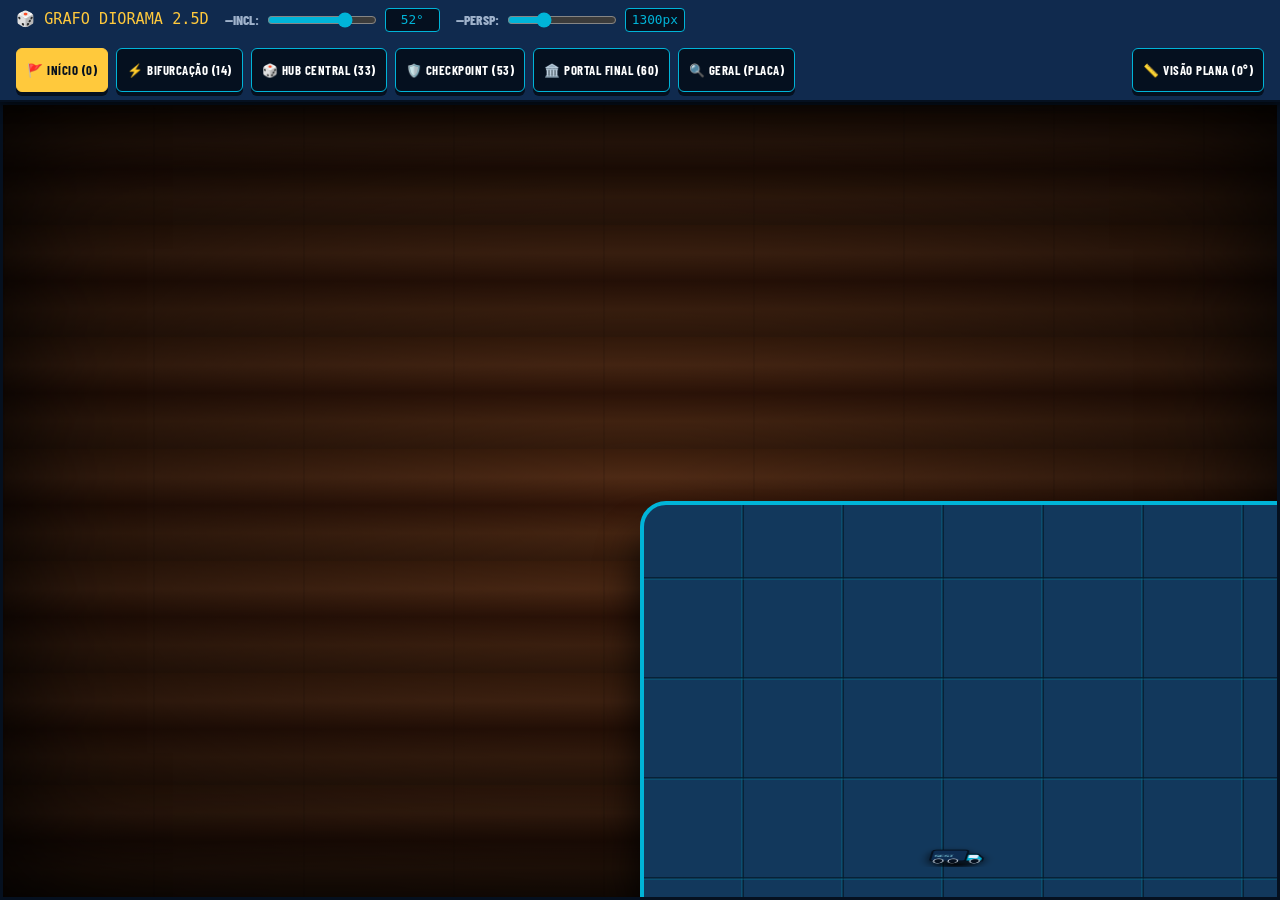
==== debug-tabuleiro.html @ bb71a083 "antes-correcao-camera" ====
<!DOCTYPE html>
<html lang="pt-BR">
<head>
  <meta charset="UTF-8">
  <meta name="viewport" content="width=device-width, initial-scale=1.0">
  <title>Debug Tabuleiro 2.5D - Grafo Modular e Câmera</title>
  <link rel="stylesheet" href="css/style.css">
  <link rel="stylesheet" href="css/telas.css">
  <style>
    body {
      margin: 0;
      padding: 0;
      background: #251206;
      color: var(--text-white);
      font-family: var(--font-main);
      height: 100vh;
      display: flex;
      flex-direction: column;
      overflow: hidden;
    }
    .debug-top-bar {
      background: var(--navy-panel);
      border-bottom: 2px solid var(--navy-darkest);
      padding: 8px 16px;
      display: flex;
      align-items: center;
      gap: 16px;
      flex-wrap: wrap;
      z-index: 100;
      box-shadow: 0 4px 12px rgba(0, 0, 0, 0.6);
    }
    .debug-control-group {
      display: flex;
      align-items: center;
      gap: 8px;
    }
    .debug-label {
      font-weight: 800;
      font-size: 0.85rem;
      color: var(--text-muted);
      text-transform: uppercase;
    }
    .debug-badge {
      background: var(--navy-darkest);
      color: var(--cyan);
      font-family: var(--font-pixel);
      font-size: 0.8rem;
      padding: 2px 6px;
      border-radius: 4px;
      border: 1px solid var(--cyan);
      min-width: 55px;
      text-align: center;
    }
    .debug-range {
      width: 110px;
      accent-color: var(--cyan);
      cursor: pointer;
    }
    .debug-btn {
      background: var(--navy-darkest);
      color: var(--text-white);
      border: 1.5px solid var(--border-arcade);
      border-radius: 6px;
      padding: 4px 10px;
      font-family: var(--font-main);
      font-size: 0.8rem;
      font-weight: 700;
      cursor: pointer;
      transition: all 0.2s;
    }
    .debug-btn:hover {
      background: var(--cyan);
      color: var(--navy-darkest);
      border-color: var(--cyan);
    }
    .debug-btn.active {
      background: var(--gold);
      color: var(--navy-darkest);
      border-color: var(--gold);
    }
    .debug-stage {
      flex: 1;
      width: 100%;
      height: calc(100vh - 65px);
      position: relative;
      overflow: hidden;
      display: flex;
      align-items: center;
      justify-content: center;
    }
    .debug-stage .trilha-wrapper {
      width: 100%;
      height: 100%;
      border-radius: 0;
    }
  </style>
  <script src="https://cdnjs.cloudflare.com/ajax/libs/gsap/3.12.2/gsap.min.js"></script>
</head>
<body>

  <!-- BARRA DE CONTROLE DO DEBUG -->
  <header class="debug-top-bar">
    <div style="font-family: var(--font-pixel); font-size: 0.95rem; color: var(--gold); display: flex; align-items: center; gap: 6px;">
      🎲 GRAFO DIORAMA 2.5D
    </div>

    <!-- Sliders de Câmera -->
    <div class="debug-control-group">
      <label class="debug-label" for="slider-incl">--incl:</label>
      <input type="range" id="slider-incl" class="debug-range" min="0" max="70" step="1" value="52">
      <span class="debug-badge" id="badge-incl">52°</span>
    </div>

    <div class="debug-control-group">
      <label class="debug-label" for="slider-persp">--persp:</label>
      <input type="range" id="slider-persp" class="debug-range" min="800" max="2400" step="50" value="1300">
      <span class="debug-badge" id="badge-persp">1300px</span>
    </div>

    <!-- Saltos Rápidos de Câmera para as Regiões-Chave -->
    <div class="debug-control-group">
      <button class="debug-btn active" id="btn-foco-inicio">🚩 Início (0)</button>
      <button class="debug-btn" id="btn-foco-bifurcacao">⚡ Bifurcação (14)</button>
      <button class="debug-btn" id="btn-foco-hub">🎲 Hub Central (33)</button>
      <button class="debug-btn" id="btn-foco-checkpoint">🛡️ Checkpoint (53)</button>
      <button class="debug-btn" id="btn-foco-portal">🏛️ Portal Final (60)</button>
      <button class="debug-btn" id="btn-foco-visao-geral">🔍 Geral (Placa)</button>
    </div>

    <div class="debug-control-group" style="margin-left: auto;">
      <button class="debug-btn" id="btn-toggle-plano">📏 Visão Plana (0°)</button>
    </div>
  </header>

  <!-- PALCO DA CENA DIORAMA SOBRE A MESA DE MADEIRA -->
  <main class="debug-stage">
    <div class="trilha-wrapper" id="trilha-wrapper">
      <div class="cena-tabuleiro-3d" id="cena-tabuleiro-3d">
        <div class="tabuleiro-camera" id="tabuleiro-camera">
          <div class="tabuleiro-3d" id="tabuleiro-3d">
            
            <div class="diorama-placa" id="diorama-placa">
              <!-- Trilhos Contínuos em SVG -->
              <svg class="trilha-caminho-svg" id="debug-trilhos-svg" viewBox="0 0 1500 1050" fill="none"></svg>

              <!-- Props Originais Espalhados -->
              <!-- 1. Mini Ônibus SEST SENAT -->
              <div class="cenario-prop" style="left: 1140px; top: 720px; width: 68px; height: 46px;" title="Mini Ônibus SEST SENAT">
                <div class="cenario-prop-sombra" style="width: 54px; height: 16px;"></div>
                <svg viewBox="0 0 64 42" fill="none" style="width: 100%; height: 100%;">
                  <rect x="4" y="8" width="56" height="24" rx="5" fill="#00B4D8" stroke="#05101F" stroke-width="2.5"/>
                  <rect x="4" y="20" width="56" height="6" fill="#07203E"/>
                  <rect x="8" y="11" width="10" height="7" rx="1.5" fill="#E2F1FF"/>
                  <rect x="21" y="11" width="10" height="7" rx="1.5" fill="#E2F1FF"/>
                  <rect x="34" y="11" width="10" height="7" rx="1.5" fill="#E2F1FF"/>
                  <rect x="47" y="11" width="10" height="7" rx="1.5" fill="#E2F1FF"/>
                  <circle cx="16" cy="32" r="5" fill="#05101F" stroke="#CBD5E1" stroke-width="1.5"/>
                  <circle cx="48" cy="32" r="5" fill="#05101F" stroke="#CBD5E1" stroke-width="1.5"/>
                  <circle cx="16" cy="32" r="2" fill="#FFFFFF"/>
                  <circle cx="48" cy="32" r="2" fill="#FFFFFF"/>
                  <circle cx="58" cy="24" r="1.8" fill="#FFC93C"/>
                </svg>
              </div>

              <!-- 2. Mini Caminhão SEST SENAT -->
              <div class="cenario-prop" style="left: 280px; top: 320px; width: 62px; height: 42px;" title="Mini Caminhão de Cargas">
                <div class="cenario-prop-sombra" style="width: 48px; height: 14px;"></div>
                <svg viewBox="0 0 60 40" fill="none" style="width: 100%; height: 100%;">
                  <rect x="4" y="6" width="34" height="22" rx="3" fill="#0E2D52" stroke="#05101F" stroke-width="2"/>
                  <text x="7" y="20" fill="#90E0EF" font-size="7" font-weight="900" font-family="'Silkscreen', sans-serif">SEST</text>
                  <path d="M38 14 L48 14 L54 22 L54 28 L38 28 Z" fill="#00B4D8" stroke="#05101F" stroke-width="2"/>
                  <rect x="40" y="16" width="9" height="6" rx="1" fill="#E2F1FF"/>
                  <circle cx="12" cy="28" r="4.5" fill="#05101F" stroke="#CBD5E1" stroke-width="1.2"/>
                  <circle cx="26" cy="28" r="4.5" fill="#05101F" stroke="#CBD5E1" stroke-width="1.2"/>
                  <circle cx="47" cy="28" r="4.5" fill="#05101F" stroke="#CBD5E1" stroke-width="1.2"/>
                </svg>
              </div>

              <!-- 3. Prédios em Gráfico de Barras -->
              <div class="cenario-prop" style="left: 900px; top: 200px; width: 64px; height: 68px;" title="Prédios Gráfico de Barras">
                <div class="cenario-prop-sombra" style="width: 60px; height: 16px;"></div>
                <svg viewBox="0 0 60 64" fill="none" style="width: 100%; height: 100%;">
                  <rect x="4" y="32" width="14" height="30" rx="2" fill="#102A4E" stroke="#05101F" stroke-width="2"/>
                  <rect x="8" y="36" width="6" height="4" fill="#00B4D8"/>
                  <rect x="8" y="44" width="6" height="4" fill="#00B4D8"/>
                  <rect x="22" y="18" width="16" height="44" rx="2" fill="#15345F" stroke="#05101F" stroke-width="2"/>
                  <rect x="26" y="22" width="8" height="4" fill="#3CCB7F"/>
                  <rect x="26" y="30" width="8" height="4" fill="#3CCB7F"/>
                  <rect x="26" y="38" width="8" height="4" fill="#3CCB7F"/>
                  <rect x="42" y="4" width="14" height="58" rx="2" fill="#1E447B" stroke="#05101F" stroke-width="2"/>
                  <rect x="46" y="8" width="6" height="4" fill="#FFC93C"/>
                  <rect x="46" y="16" width="6" height="4" fill="#FFC93C"/>
                  <rect x="46" y="24" width="6" height="4" fill="#FFC93C"/>
                </svg>
              </div>

              <!-- 4. Mini Racks de Servidor -->
              <div class="cenario-prop" style="left: 460px; top: 440px; width: 36px; height: 56px;" title="Servidor Corporativo">
                <div class="cenario-prop-sombra" style="width: 32px; height: 12px;"></div>
                <svg viewBox="0 0 36 54" fill="none" style="width: 100%; height: 100%;">
                  <rect x="3" y="3" width="30" height="48" rx="3" fill="#0A1C30" stroke="#05101F" stroke-width="2"/>
                  <rect x="6" y="8" width="24" height="6" rx="1" fill="#14365D"/>
                  <circle cx="10" cy="11" r="1.5" fill="#3CCB7F"/>
                  <circle cx="14" cy="11" r="1.5" fill="#00B4D8"/>
                  <rect x="6" y="20" width="24" height="6" rx="1" fill="#14365D"/>
                  <circle cx="10" cy="23" r="1.5" fill="#3CCB7F"/>
                  <circle cx="14" cy="23" r="1.5" fill="#FFC93C"/>
                  <rect x="6" y="32" width="24" height="6" rx="1" fill="#14365D"/>
                  <circle cx="10" cy="35" r="1.5" fill="#00B4D8"/>
                  <circle cx="14" cy="35" r="1.5" fill="#3CCB7F"/>
                </svg>
              </div>

              <!-- 5. Nuvem de Dados -->
              <div class="cenario-prop" style="left: 680px; top: 60px; width: 56px; height: 38px;" title="Nuvem de Dados">
                <div class="cenario-prop-sombra" style="width: 48px; height: 12px;"></div>
                <svg viewBox="0 0 54 36" fill="none" style="width: 100%; height: 100%;">
                  <path d="M12 28 H42 A10 10 0 0 0 42 8 A14 14 0 0 0 16 12 A10 10 0 0 0 12 28 Z" fill="#0E2D52" stroke="#00B4D8" stroke-width="2.5"/>
                  <path d="M22 28 V34 M32 28 V34" stroke="#FFC93C" stroke-width="2"/>
                </svg>
              </div>

              <!-- 6. Hub Central: Central de Dados (Nó 33) -->
              <div class="hub-central-box" style="left: 680px; top: 500px;" title="Central de Dados">
                <div class="hub-anel-elevado">
                  <svg viewBox="0 0 120 120" class="hub-mostrador-svg">
                    <circle cx="60" cy="60" r="54" fill="#0A1C30" stroke="#FFC93C" stroke-width="3.5"/>
                    <circle cx="60" cy="60" r="46" fill="none" stroke="#00B4D8" stroke-width="1.5" stroke-dasharray="3 3"/>
                    <line x1="60" y1="14" x2="60" y2="106" stroke="#16365C" stroke-width="1.5"/>
                    <line x1="20" y1="37" x2="100" y2="83" stroke="#16365C" stroke-width="1.5"/>
                    <line x1="20" y1="83" x2="100" y2="37" stroke="#16365C" stroke-width="1.5"/>
                    <text x="60" y="28" font-family="'Silkscreen', monospace" font-size="6.5" font-weight="700" fill="#FFC93C" text-anchor="middle">+4 TOK</text>
                    <text x="86" y="44" font-family="'Silkscreen', monospace" font-size="6.5" font-weight="700" fill="#3CCB7F" text-anchor="middle">+2 CASAS</text>
                    <text x="86" y="78" font-family="'Silkscreen', monospace" font-size="6.5" font-weight="700" fill="#00B4D8" text-anchor="middle">+3 TOK</text>
                    <text x="60" y="98" font-family="'Silkscreen', monospace" font-size="6.5" font-weight="700" fill="#FFC93C" text-anchor="middle">BÔNUS IA</text>
                    <text x="34" y="78" font-family="'Silkscreen', monospace" font-size="6.5" font-weight="700" fill="#3CCB7F" text-anchor="middle">+1 CASA</text>
                    <text x="34" y="44" font-family="'Silkscreen', monospace" font-size="6.5" font-weight="700" fill="#00B4D8" text-anchor="middle">+2 TOK</text>
                  </svg>
                  <div class="hub-ponteiro-agulha" id="hub-ponteiro-debug"></div>
                  <div class="hub-centro-pivo"></div>
                </div>
                <div class="hub-placa-titulo">CENTRAL DE DADOS</div>
              </div>

              <!-- 7. Portal Final: Guardião dos Dados (Nó 60) -->
              <div class="portal-guardiao-cenario" style="left: 680px; top: 120px;" title="Portal Guardião dos Dados">
                <div class="cenario-prop-sombra" style="width: 74px; height: 18px;"></div>
                <svg class="portal-arco-svg" viewBox="0 0 80 95" fill="none" style="width: 80px; height: 95px;">
                  <rect x="6" y="26" width="16" height="64" rx="3" fill="#0A2240" stroke="#05101F" stroke-width="2.5"/>
                  <rect x="58" y="26" width="16" height="64" rx="3" fill="#0A2240" stroke="#05101F" stroke-width="2.5"/>
                  <line x1="14" y1="32" x2="14" y2="82" stroke="#00B4D8" stroke-width="2" stroke-linecap="round"/>
                  <line x1="66" y1="32" x2="66" y2="82" stroke="#00B4D8" stroke-width="2" stroke-linecap="round"/>
                  <path d="M6 28 C6 6 74 6 74 28" fill="none" stroke="#00B4D8" stroke-width="8" stroke-linecap="round"/>
                  <circle cx="40" cy="20" r="14" fill="#0A2240" stroke="#FFC93C" stroke-width="2.5"/>
                  <path d="M40 10 L48 14 V21 C48 26 40 29 40 29 C40 29 32 26 32 21 V14 Z" fill="#00B4D8" stroke="#05101F" stroke-width="1.8"/>
                </svg>
              </div>

              <!-- 8. Grade de Casas em Grafo -->
              <div class="tabuleiro-grafo-casas" id="debug-casas-container"></div>

            </div>
          </div>
        </div>
      </div>
    </div>
  </main>

  <script type="module">
    import { ICONES_SVG } from './js/ui/tabuleiro.js';
    import { GRAFO_PADRAO, gerarTabuleiroGrafo } from './deck.js';

    const casas = GRAFO_PADRAO.casas;
    const categorias = gerarTabuleiroGrafo("2026-W46", GRAFO_PADRAO);

    // 1. Gera os trilhos SVG contínuos com setas
    const svgTrilhosEl = document.getElementById('debug-trilhos-svg');
    let paths = '';
    let chevrons = '';

    for (const c of casas) {
      if (!c.proximos || c.proximos.length === 0) continue;
      for (const proxId of c.proximos) {
        const p = casas.find(n => n.id === proxId);
        if (!p) continue;

        let d = '';
        if (c.x === p.x || c.y === p.y) {
          d = `M ${c.x} ${c.y} L ${p.x} ${p.y}`;
        } else {
          if (Math.abs(c.x - p.x) > Math.abs(c.y - p.y)) {
            d = `M ${c.x} ${c.y} L ${p.x} ${c.y} L ${p.x} ${p.y}`;
          } else {
            d = `M ${c.x} ${c.y} L ${c.x} ${p.y} L ${p.x} ${p.y}`;
          }
        }

        paths += `
          <path d="${d}" stroke="#05101F" stroke-width="30" stroke-linecap="round" stroke-linejoin="round"/>
          <path d="${d}" stroke="#00B4D8" stroke-width="18" stroke-linecap="round" stroke-linejoin="round"/>
          <path d="${d}" stroke="#0A1C30" stroke-width="10" stroke-linecap="round" stroke-linejoin="round"/>
        `;

        const mx = (c.x + p.x) / 2;
        const my = (c.y + p.y) / 2;
        const ang = Math.atan2(p.y - c.y, p.x - c.x) * 180 / Math.PI;

        chevrons += `
          <g transform="translate(${mx}, ${my}) rotate(${ang})">
            <polygon points="-7,-7 5,0 -7,7" fill="#FFFFFF" opacity="0.9" filter="drop-shadow(0 2px 2px rgba(0,0,0,0.8))"/>
          </g>
        `;
      }
    }
    svgTrilhosEl.innerHTML = paths + chevrons;

    // 2. Renderiza as 61 Casas
    const casasContainer = document.getElementById('debug-casas-container');
    const checkpointsNomes = {
      27: "Dado Protegido (CP 1)",
      53: "IA Bem Usada (CP 2)",
      60: "Guardião dos Dados (FIM)"
    };

    casasContainer.innerHTML = casas.map(c => {
      const cat = categorias[c.id] || c.tipo_fixo || 'boa_pratica';
      const icone = ICONES_SVG[cat] || ICONES_SVG.boa_pratica;
      const cpNome = checkpointsNomes[c.id];

      return `
        <div class="casa-nodo-pos" style="left: ${c.x}px; top: ${c.y}px;" data-id="${c.id}">
          <div class="casa-tile casa-${cat} ${c.id === 0 ? 'ativa' : ''}" id="debug-tile-${c.id}">
            <div class="casa-disco-base">
              <div class="casa-disco-topo">
                <span class="casa-num billboard">${c.rotulo || c.id}</span>
                <div class="casa-icone billboard">${icone}</div>
              </div>
              ${cpNome ? `<div class="checkpoint-placa billboard">${cpNome}</div>` : ''}
            </div>
            ${c.id === 0 ? `
              <div class="peao-container" id="peao-debug">
                <div class="peao-sombra"></div>
                <div class="peao-corpo-wrapper dadinho-neutro">
                  <svg viewBox="0 0 48 54" fill="none" style="width: 100%; height: 100%;">
                    <rect x="6" y="8" width="36" height="36" rx="8" fill="#00B4D8" stroke="#05101F" stroke-width="3"/>
                    <circle cx="18" cy="24" r="3" fill="#05101F"/>
                    <circle cx="30" cy="24" r="3" fill="#05101F"/>
                    <path d="M21 31 Q24 33.5 27 31" stroke="#05101F" stroke-width="2" stroke-linecap="round" fill="none"/>
                  </svg>
                </div>
              </div>
            ` : ''}
          </div>
        </div>
      `;
    }).join('');

    // 3. Controle da Câmera
    const cameraEl = document.getElementById('tabuleiro-camera');
    const cenaEl = document.getElementById('cena-tabuleiro-3d');
    const sliderIncl = document.getElementById('slider-incl');
    const sliderPersp = document.getElementById('slider-persp');
    const badgeIncl = document.getElementById('badge-incl');
    const badgePersp = document.getElementById('badge-persp');

    function moverCameraParaNodo(nodoId, animar = true) {
      const peao = document.getElementById('peao-debug');
      const targetTile = document.getElementById(`debug-tile-${nodoId}`);
      if (peao && targetTile) targetTile.appendChild(peao);

      const nodo = casas.find(c => c.id === nodoId) || casas[0];
      const centroX = 750;
      const centroY = 525;
      const escala = 0.92;

      const targetX = (centroX - nodo.x) * escala;
      const targetY = (centroY - nodo.y) * escala;

      if (window.gsap && animar) {
        gsap.to(cameraEl, {
          x: targetX,
          y: targetY,
          scale: escala,
          duration: 0.6,
          ease: "power2.out"
        });
      } else {
        cameraEl.style.transform = `translate3d(${targetX.toFixed(1)}px, ${targetY.toFixed(1)}px, 0) scale(${escala})`;
      }
    }

    function aplicarTransformacoes() {
      const incl = sliderIncl.value;
      const persp = sliderPersp.value;
      badgeIncl.textContent = `${incl}°`;
      badgePersp.textContent = `${persp}px`;
      document.documentElement.style.setProperty('--incl', `${incl}deg`);
      document.documentElement.style.setProperty('--persp', `${persp}px`);
    }

    sliderIncl.addEventListener('input', aplicarTransformacoes);
    sliderPersp.addEventListener('input', aplicarTransformacoes);

    // Botões de Atalho para as 5 regiões de entrega solicitadas
    document.getElementById('btn-foco-inicio').onclick = () => {
      document.querySelectorAll('.debug-btn').forEach(b => b.classList.remove('active'));
      document.getElementById('btn-foco-inicio').classList.add('active');
      moverCameraParaNodo(0);
    };

    document.getElementById('btn-foco-bifurcacao').onclick = () => {
      document.querySelectorAll('.debug-btn').forEach(b => b.classList.remove('active'));
      document.getElementById('btn-foco-bifurcacao').classList.add('active');
      moverCameraParaNodo(14);
    };

    document.getElementById('btn-foco-hub').onclick = () => {
      document.querySelectorAll('.debug-btn').forEach(b => b.classList.remove('active'));
      document.getElementById('btn-foco-hub').classList.add('active');
      moverCameraParaNodo(33);
    };

    document.getElementById('btn-foco-checkpoint').onclick = () => {
      document.querySelectorAll('.debug-btn').forEach(b => b.classList.remove('active'));
      document.getElementById('btn-foco-checkpoint').classList.add('active');
      moverCameraParaNodo(53);
    };

    document.getElementById('btn-foco-portal').onclick = () => {
      document.querySelectorAll('.debug-btn').forEach(b => b.classList.remove('active'));
      document.getElementById('btn-foco-portal').classList.add('active');
      moverCameraParaNodo(60);
    };

    document.getElementById('btn-foco-visao-geral').onclick = () => {
      document.querySelectorAll('.debug-btn').forEach(b => b.classList.remove('active'));
      document.getElementById('btn-foco-visao-geral').classList.add('active');
      const dispW = cenaEl.clientWidth * 0.92;
      const dispH = cenaEl.clientHeight * 0.92;
      const scaleGeral = Math.min(dispW / 1500, dispH / 1050);

      gsap.to(cameraEl, {
        x: 0,
        y: 0,
        scale: scaleGeral,
        duration: 0.8,
        ease: "power2.inOut"
      });
    };

    document.getElementById('btn-toggle-plano').onclick = () => {
      sliderIncl.value = 0;
      aplicarTransformacoes();
    };

    // Inicializa no Início (Casa 0)
    aplicarTransformacoes();
    moverCameraParaNodo(0, false);
  </script>
</body>
</html>
---- css/style.css ----
@import url('https://fonts.googleapis.com/css2?family=Barlow+Condensed:ital,wght@0,300;0,400;0,500;0,600;0,700;1,400&display=swap');

:root {
  --navy-bg: #071426;
  --navy-darkest: #05101F;
  --navy-main: #0B1F3A;
  --navy-panel: #102A4E;
  --navy-card: #15345F;
  --navy-light: #1E447B;

  --cyan: #00B4D8;
  --cyan-hover: #48CAE4;
  --cyan-dark: #0077B6;
  
  --gold: #FFC93C;
  --gold-dark: #D4A325;
  --orange: #FF7A3D;
  --coral: #E8484F;
  --green: #3CCB7F;
  --blue-conexao: #4361EE;
  --purple-evento: #7209B7;

  --text-white: #FFFFFF;
  --text-muted: #A0B3CC;
  --text-dim: #6B7C96;
  
  --border: #05101F;
  --border-arcade: #00B4D8;

  --font-main: 'Barlow Condensed', -apple-system, BlinkMacSystemFont, "Segoe UI", Roboto, sans-serif;
  --font-title: 'Barlow Condensed', sans-serif;
  --font-pixel: 'Silkscreen', 'Press Start 2P', monospace;
  --font-body: 'Barlow', -apple-system, sans-serif;
  --min-touch: 44px;

  /* Câmera Diorama 2.5D por Breakpoint */
  --incl: 55deg;
  --persp: 1400px;
  --escala-tabuleiro: 1;
}

* {
  box-sizing: border-box;
  margin: 0;
  padding: 0;
  -webkit-tap-highlight-color: transparent;
}

body {
  font-family: var(--font-main);
  background-color: var(--navy-bg);
  color: var(--text-white);
  min-height: 100vh;
  display: flex;
  flex-direction: column;
  align-items: center;
  justify-content: flex-start;
  overflow-x: hidden;
  font-size: 16px;
  line-height: 1.4;
}

/* ==============================================================================
   BREAKPOINTS E RESPONSIVIDADE DE CONTAINER (#app)
   ============================================================================== */
#app {
  width: 100%;
  max-width: 480px;
  min-height: 100vh;
  background-color: var(--navy-main);
  display: flex;
  flex-direction: column;
  position: relative;
  box-shadow: 0 0 32px rgba(0, 0, 0, 0.7);
  transition: max-width 0.2s ease;
}

/* Tablet: 768px - 1199px */
@media (min-width: 768px) and (max-width: 1199px) {
  :root {
    --incl: 50deg;
    --persp: 1100px;
  }
  #app {
    max-width: 820px;
  }
}

/* Desktop: >= 1200px (16:9, tela cheia, sem rolagem no tabuleiro) */
@media (min-width: 1200px) {
  :root {
    --incl: 50deg;
    --persp: 1600px;
  }
  body {
    overflow: hidden;
    height: 100vh;
  }
  #app {
    max-width: 100% !important;
    width: 100vw !important;
    height: 100vh !important;
    min-height: 100vh !important;
    box-shadow: none !important;
    overflow: hidden;
  }
  main#tela-container {
    padding: 10px 20px !important;
    height: calc(100vh - 60px) !important;
    overflow: hidden !important;
  }
}

/* Header Institucional */
header.app-header {
  padding: 10px 18px;
  background: var(--navy-panel);
  border-bottom: 3px solid var(--navy-darkest);
  position: sticky;
  top: 0;
  z-index: 100;
  box-shadow: 0 4px 0 var(--navy-darkest);
}

.header-conteudo {
  display: flex;
  align-items: center;
  justify-content: center;
  position: relative;
  width: 100%;
}

.header-titulos {
  text-align: center;
}

.btn-audio-mute {
  position: absolute;
  right: 0;
  top: 50%;
  transform: translateY(-50%);
  background: rgba(255, 255, 255, 0.08);
  border: 1px solid var(--border);
  border-radius: 8px;
  width: 38px;
  height: 38px;
  min-height: 38px;
  display: flex;
  align-items: center;
  justify-content: center;
  font-size: 1.15rem;
  cursor: pointer;
  color: var(--text-white);
  transition: all 0.2s ease;
}

.btn-audio-mute:hover {
  background: rgba(0, 180, 216, 0.2);
  border-color: var(--cyan);
}

header.app-header h1 {
  font-size: 1.85rem;
  font-weight: 700;
  letter-spacing: 1px;
  color: var(--cyan);
  text-transform: uppercase;
  line-height: 1.1;
}

header.app-header p.subtitulo {
  font-size: 0.95rem;
  color: var(--text-muted);
  text-transform: uppercase;
  letter-spacing: 1px;
  margin-top: 2px;
}

/* Área central de telas */
main#tela-container {
  flex: 1;
  padding: 16px;
  display: flex;
  flex-direction: column;
  position: relative;
}

/* Componentes Comuns: Painéis e Cards estilo Brinquedo / Arcade */
.painel {
  background: var(--navy-panel);
  border: 2.5px solid var(--navy-darkest);
  border-radius: 12px;
  padding: 16px;
  width: 100%;
  box-shadow: 0 4px 0 var(--navy-darkest);
  position: relative;
}

.card {
  background: var(--navy-card);
  border: 2px solid var(--navy-darkest);
  border-radius: 10px;
  padding: 14px;
  box-shadow: 0 3px 0 var(--navy-darkest);
}

/* Detalhe de Parafusos nos Cantos dos Painéis Arcade */
.painel-arcade {
  background: var(--navy-panel);
  border: 2.5px solid var(--navy-darkest);
  border-radius: 12px;
  box-shadow: 0 4px 0 var(--navy-darkest);
  position: relative;
}

.parafuso-canto {
  position: absolute;
  width: 10px;
  height: 10px;
  background: #1E3A5F;
  border: 1.5px solid var(--navy-darkest);
  border-radius: 50%;
}
.parafuso-canto::after {
  content: '+';
  position: absolute;
  top: 50%;
  left: 50%;
  transform: translate(-50%, -50%);
  font-size: 8px;
  color: var(--navy-darkest);
  font-weight: 900;
  line-height: 1;
}
.parafuso-canto.top-left { top: 6px; left: 6px; }
.parafuso-canto.top-right { top: 6px; right: 6px; }
.parafuso-canto.bottom-left { bottom: 6px; left: 6px; }
.parafuso-canto.bottom-right { bottom: 6px; right: 6px; }

/* Tipografia e Títulos */
h2.titulo-secao {
  font-family: var(--font-title);
  font-size: 1.45rem;
  font-weight: 800;
  color: var(--cyan);
  text-transform: uppercase;
  letter-spacing: 0.8px;
  margin-bottom: 12px;
}

h3.titulo-card {
  font-family: var(--font-title);
  font-size: 1.25rem;
  font-weight: 800;
  color: var(--text-white);
  text-transform: uppercase;
  margin-bottom: 8px;
}

/* Fonte Pixel Arcade */
.fonte-pixel {
  font-family: var(--font-pixel);
  letter-spacing: 1px;
}

/* ==============================================================================
   BOTÕES: ESTILO BRINQUEDO / RETRO ARCADE (SOMBRA DURA, SEM BLUR, CLIQUE FÍSICO)
   ============================================================================== */
button, .btn {
  display: inline-flex;
  align-items: center;
  justify-content: center;
  gap: 8px;
  min-height: var(--min-touch);
  min-width: var(--min-touch);
  font-family: var(--font-title);
  font-size: 1.15rem;
  font-weight: 800;
  text-transform: uppercase;
  letter-spacing: 0.5px;
  border: 2.5px solid var(--navy-darkest);
  border-radius: 8px;
  padding: 10px 18px;
  cursor: pointer;
  box-shadow: 0 4px 0 var(--navy-darkest);
  transition: transform 0.08s ease, box-shadow 0.08s ease, background 0.1s ease;
  text-decoration: none;
  user-select: none;
}

button:active:not(:disabled), .btn:active:not(:disabled) {
  transform: translateY(3px);
  box-shadow: 0 1px 0 var(--navy-darkest);
}

button:disabled, .btn:disabled {
  opacity: 0.5;
  cursor: not-allowed;
  transform: none;
  box-shadow: 0 2px 0 var(--navy-darkest);
}

.btn-primary {
  background: var(--cyan);
  color: var(--navy-darkest);
}

.btn-primary:hover:not(:disabled) {
  background: var(--cyan-hover);
}

.btn-secondary {
  background: var(--navy-light);
  color: var(--text-white);
}

.btn-secondary:hover:not(:disabled) {
  background: #285799;
}

.btn-outline {
  background: transparent;
  color: var(--cyan);
  border: 2.5px solid var(--cyan);
}

.btn-outline:hover:not(:disabled) {
  background: var(--navy-panel);
}

.btn-danger {
  background: var(--coral);
  color: #FFFFFF;
}

.btn-danger:hover:not(:disabled) {
  background: #FF5A62;
}

.btn-success {
  background: var(--green);
  color: var(--navy-darkest);
}

.btn-success:hover:not(:disabled) {
  background: #4ADE80;
}

.btn-warning {
  background: var(--gold);
  color: var(--navy-darkest);
}

.btn-warning:hover:not(:disabled) {
  background: #FFE082;
}

.btn-sm {
  min-height: 36px;
  padding: 6px 14px;
  font-size: 0.95rem;
  border-width: 2px;
  box-shadow: 0 3px 0 var(--navy-darkest);
}

.btn-sm:active:not(:disabled) {
  transform: translateY(2px);
  box-shadow: 0 1px 0 var(--navy-darkest);
}

.btn-block {
  width: 100%;
}

/* Inputs e Formulários */
.form-group {
  display: flex;
  flex-direction: column;
  gap: 6px;
  width: 100%;
  margin-bottom: 14px;
  text-align: left;
}

label.form-label {
  font-size: 0.95rem;
  color: var(--text-muted);
  text-transform: uppercase;
  font-weight: 600;
  letter-spacing: 0.5px;
}

input[type="text"],
input[type="email"],
input[type="number"],
select.form-select {
  width: 100%;
  min-height: var(--min-touch);
  background: var(--navy-bg);
  border: 1.5px solid var(--border);
  border-radius: 8px;
  color: var(--text-white);
  font-family: var(--font-main);
  font-size: 1.15rem;
  padding: 10px 14px;
  outline: none;
  transition: border-color 0.2s, box-shadow 0.2s;
}

input:focus, select:focus {
  border-color: var(--cyan);
  box-shadow: 0 0 0 3px var(--cyan-glow);
}

select.form-select option {
  background: var(--navy-panel);
  color: var(--text-white);
}

/* Badges e Pílulas */
.badge {
  display: inline-flex;
  align-items: center;
  gap: 5px;
  padding: 4px 10px;
  border-radius: 20px;
  font-size: 0.85rem;
  font-weight: 700;
  letter-spacing: 0.5px;
  text-transform: uppercase;
}

.badge-oficial {
  background: rgba(255, 209, 102, 0.15);
  color: var(--gold);
  border: 1px solid rgba(255, 209, 102, 0.4);
}

.badge-treino {
  background: rgba(148, 163, 184, 0.15);
  color: var(--text-muted);
  border: 1px solid rgba(148, 163, 184, 0.3);
}

.badge-area {
  background: rgba(0, 180, 216, 0.15);
  color: var(--cyan);
  border: 1px solid var(--border);
}

/* Modais e Overlays Estilo Arcade */
.modal-backdrop {
  position: fixed;
  top: 0;
  left: 0;
  width: 100%;
  height: 100%;
  background: rgba(5, 16, 31, 0.92);
  display: flex;
  align-items: center;
  justify-content: center;
  z-index: 1000;
  padding: 16px;
  opacity: 0;
  pointer-events: none;
  transition: opacity 0.2s ease;
}

.modal-backdrop.ativo {
  opacity: 1;
  pointer-events: auto;
}

.modal-dialog {
  background: var(--navy-panel);
  border: 3px solid var(--navy-darkest);
  border-radius: 12px;
  max-width: 560px;
  width: 100%;
  max-height: 90vh;
  display: flex;
  flex-direction: column;
  box-shadow: 0 8px 0 var(--navy-darkest);
  transform: translateY(12px);
  transition: transform 0.2s ease;
  overflow: hidden;
}

.modal-backdrop.ativo .modal-dialog {
  transform: translateY(0);
}

.modal-header {
  padding: 14px 18px;
  background: var(--navy-card);
  border-bottom: 2.5px solid var(--navy-darkest);
  display: flex;
  align-items: center;
  justify-content: space-between;
}

.modal-header h3 {
  font-family: var(--font-title);
  font-size: 1.35rem;
  font-weight: 800;
  color: var(--cyan);
  text-transform: uppercase;
}

.modal-body {
  padding: 18px;
  overflow-y: auto;
  font-family: var(--font-body);
  font-size: 1.05rem;
  line-height: 1.5;
  color: #E2E8F0;
  display: flex;
  flex-direction: column;
  gap: 14px;
}

.modal-footer {
  padding: 12px 18px;
  background: var(--navy-card);
  border-top: 2.5px solid var(--navy-darkest);
  display: flex;
  gap: 10px;
  justify-content: flex-end;
}

/* Scrollbar fina corporativa */
.modal-body::-webkit-scrollbar {
  width: 6px;
}
.modal-body::-webkit-scrollbar-thumb {
  background: var(--navy-light);
  border-radius: 3px;
}
.modal-body::-webkit-scrollbar-thumb:hover {
  background: var(--cyan);
}

/* ==============================================================================
   ACESSIBILIDADE: PREFERS-REDUCED-MOTION
   ============================================================================== */
@media (prefers-reduced-motion: reduce) {
  *, *::before, *::after {
    animation-duration: 0.01ms !important;
    animation-iteration-count: 1 !important;
    transition-duration: 0.01ms !important;
    scroll-behavior: auto !important;
  }
  .fade-in {
    animation: none !important;
    opacity: 1 !important;
  }
}
---- css/telas.css ----
/* ==============================================================================
   VISUAL RETRO ARCADE / TOY / CIDADE DOS DADOS & LAYOUT DESKTOP
   ============================================================================== */

/* Grid de 3 Colunas no Desktop (>= 1200px) */
@media (min-width: 1200px) {
  .tela-tabuleiro {
    display: grid !important;
    grid-template-columns: 260px 1fr 280px !important;
    grid-template-rows: 1fr !important;
    gap: 16px !important;
    width: 100% !important;
    height: 100% !important;
    max-height: calc(100vh - 80px) !important;
    overflow: hidden !important;
    align-items: stretch !important;
  }

  .painel-lateral-esquerdo {
    display: flex !important;
    flex-direction: column !important;
    justify-content: flex-start !important;
    gap: 16px !important;
    height: 100% !important;
    padding: 16px !important;
    overflow-y: auto !important;
  }

  .painel-lateral-esquerdo .btn-rodape-esquerdo {
    margin-top: auto !important;
    padding-top: 10px;
  }

  .painel-central-tabuleiro {
    display: flex !important;
    flex-direction: column !important;
    height: 100% !important;
    overflow: hidden !important;
    position: relative !important;
  }

  .painel-central-tabuleiro .trilha-wrapper {
    height: 100% !important;
    max-height: 100% !important;
    border-radius: 14px !important;
  }

  .painel-lateral-direito {
    display: flex !important;
    flex-direction: column !important;
    justify-content: flex-start !important;
    gap: 14px !important;
    height: 100% !important;
    padding: 16px !important;
    overflow-y: auto !important;
  }

  .painel-lateral-direito .legenda-tabuleiro-rodape {
    margin-top: auto !important;
    padding-top: 10px;
  }
}

/* Tablet e Mobile (< 1200px): Estrutura Vertical */
@media (max-width: 1199px) {
  .tela-tabuleiro {
    display: flex;
    flex-direction: column;
    gap: 12px;
    width: 100%;
  }

  .painel-lateral-esquerdo {
    display: flex;
    flex-direction: column;
    gap: 8px;
    padding: 12px;
  }

  .painel-central-tabuleiro {
    width: 100%;
  }

  .painel-lateral-direito {
    display: flex;
    flex-direction: column;
    gap: 10px;
    padding: 12px;
  }

  .painel-lateral-esquerdo .item-desktop-only,
  .painel-lateral-direito .item-desktop-only {
    display: none !important;
  }
}

/* Painel Arcade com Parafusos e Sombra Dura */
.painel-arcade {
  background: var(--navy-panel);
  border: 2.5px solid var(--navy-darkest);
  border-radius: 12px;
  box-shadow: 0 4px 0 var(--navy-darkest);
  position: relative;
}

/* Caixa de Tokens em Destaque (Silkscreen Pixel Font) */
.hud-tokens-destaque {
  background: var(--navy-darkest);
  border: 2px solid var(--navy-panel);
  border-radius: 10px;
  padding: 10px 14px;
  display: flex;
  align-items: center;
  justify-content: space-between;
  box-shadow: inset 0 2px 4px rgba(0, 0, 0, 0.7);
}

.hud-tokens-destaque .token-rotulo {
  font-family: var(--font-title);
  font-size: 0.85rem;
  font-weight: 800;
  color: var(--text-muted);
  text-transform: uppercase;
}

.hud-tokens-destaque .token-numero {
  font-family: var(--font-pixel);
  font-size: 1.85rem;
  font-weight: 700;
  color: var(--gold);
  line-height: 1;
}

/* Ficha Hexagonal de Token "01" */
.ficha-hex-token {
  width: 32px;
  height: 36px;
  display: inline-block;
  vertical-align: middle;
  filter: drop-shadow(0 2px 0 var(--navy-darkest));
}

/* Barra de Progresso dos 3 Checkpoints */
.progresso-checkpoints-card {
  background: var(--navy-card);
  border: 2px solid var(--navy-darkest);
  border-radius: 8px;
  padding: 10px;
  display: flex;
  flex-direction: column;
  gap: 8px;
}

.checkpoint-prog-item {
  display: flex;
  align-items: center;
  gap: 8px;
  font-size: 0.85rem;
  color: var(--text-muted);
  padding: 4px 6px;
  border-radius: 6px;
  border: 1px solid transparent;
  transition: all 0.2s ease;
}

.checkpoint-prog-item.conquistado {
  background: rgba(255, 201, 60, 0.12);
  border-color: rgba(255, 201, 60, 0.4);
  color: var(--text-white);
}

.checkpoint-prog-item.ativo-proximo {
  background: rgba(0, 180, 216, 0.12);
  border-color: rgba(0, 180, 216, 0.5);
  color: var(--cyan);
}

.cp-prog-icon {
  width: 18px;
  height: 18px;
  display: flex;
  align-items: center;
  justify-content: center;
  font-family: var(--font-pixel);
  font-size: 0.75rem;
  font-weight: 700;
  border-radius: 4px;
  background: var(--navy-darkest);
  color: var(--text-dim);
}

.checkpoint-prog-item.conquistado .cp-prog-icon {
  background: var(--gold);
  color: var(--navy-darkest);
}

.checkpoint-prog-item.ativo-proximo .cp-prog-icon {
  background: var(--cyan);
  color: var(--navy-darkest);
}

/* ==============================================================================
   MASCOTE ORIGINAL "DADINHO" (4 REAÇÕES: NEUTRO, PULANDO, FELIZ, ASSUSTADO)
   ============================================================================== */
.dadinho-mascote-svg {
  width: 100%;
  height: 100%;
  display: block;
}

/* Expressões controladas por classe */
.dadinho-mascote-svg .exp-neutro,
.dadinho-mascote-svg .exp-pulando,
.dadinho-mascote-svg .exp-feliz,
.dadinho-mascote-svg .exp-assustado {
  display: none;
}

.dadinho-neutro .exp-neutro { display: inline !important; }
.dadinho-pulando .exp-pulando { display: inline !important; }
.dadinho-feliz .exp-feliz { display: inline !important; }
.dadinho-assustado .exp-assustado { display: inline !important; }

/* Animações e tremores do Dadinho */
.peao-corpo-wrapper.dadinho-assustado {
  animation: dadinho-tremer 0.15s infinite alternate ease-in-out;
}

@keyframes dadinho-tremer {
  0% { transform: rotateX(calc(-1 * var(--incl))) rotateZ(-4deg) translateX(-1px); }
  100% { transform: rotateX(calc(-1 * var(--incl))) rotateZ(4deg) translateX(1px); }
}

.peao-corpo-wrapper.dadinho-feliz {
  animation: dadinho-comemorar 0.6s infinite alternate ease-in-out;
}

@keyframes dadinho-comemorar {
  0% { transform: rotateX(calc(-1 * var(--incl))) translateY(0) scale(1); }
  100% { transform: rotateX(calc(-1 * var(--incl))) translateY(-6px) scale(1.05); }
}

/* ==============================================================================
   CENÁRIO: CIDADE DOS DADOS (PROPS ORIGINAIS 2.5D)
   ============================================================================== */

/* 1. Prédios em Gráfico de Barras */
.prop-predios-grafico {
  top: 14px;
  left: 20px;
  width: 60px;
  height: 64px;
}

/* 2. Morro em Gráfico de Linha */
.prop-morro-grafico {
  top: 18px;
  right: 28px;
  width: 68px;
  height: 48px;
}

/* 3. Praça em Gráfico de Pizza */
.prop-praca-pizza {
  bottom: 24px;
  left: 18px;
  width: 52px;
  height: 38px;
}

/* ==============================================================================
   VERSO DE CARTA ESTILO PLANILHA DIEX
   ============================================================================== */
.modal-dialog-carta {
  background: var(--navy-panel) !important;
  border: 3px solid var(--navy-darkest) !important;
  box-shadow: 0 8px 0 var(--navy-darkest) !important;
  position: relative;
  overflow: hidden;
}

/* Padrão de Planilha no Verso e Cabeçalho */
.modal-dialog-carta::before {
  content: '';
  position: absolute;
  top: 0;
  left: 0;
  right: 0;
  bottom: 0;
  background-image: 
    linear-gradient(rgba(0, 180, 216, 0.04) 1px, transparent 1px),
    linear-gradient(90deg, rgba(0, 180, 216, 0.04) 1px, transparent 1px);
  background-size: 20px 20px;
  pointer-events: none;
  z-index: 1;
}

.carta-flip-conteudo {
  position: relative;
  z-index: 2;
}

/* Selo DIEX */
.selo-diex-planilha {
  display: inline-flex;
  align-items: center;
  gap: 6px;
  background: var(--navy-darkest);
  border: 1.5px solid var(--border-arcade);
  border-radius: 4px;
  padding: 3px 8px;
  font-family: var(--font-pixel);
  font-size: 0.7rem;
  color: var(--cyan);
  text-transform: uppercase;
}

/* Atalhos de Teclado nas Opções da Carta [1] [2] [3] */
.btn-opcao-carta {
  display: flex;
  align-items: center;
  gap: 12px;
  width: 100%;
  background: var(--navy-card);
  border: 2px solid var(--navy-darkest);
  border-radius: 8px;
  padding: 12px 14px;
  margin-bottom: 8px;
  color: var(--text-white);
  font-family: var(--font-body);
  font-size: 1.02rem;
  line-height: 1.35;
  cursor: pointer;
  box-shadow: 0 3px 0 var(--navy-darkest);
  transition: transform 0.08s ease, box-shadow 0.08s ease, background 0.1s ease;
  text-align: left;
}

.btn-opcao-carta:hover:not(:disabled) {
  background: var(--navy-light);
  border-color: var(--cyan);
}

.btn-opcao-carta:active:not(:disabled) {
  transform: translateY(2px);
  box-shadow: 0 1px 0 var(--navy-darkest);
}

.opcao-badge-atalho {
  font-family: var(--font-pixel);
  font-size: 0.8rem;
  font-weight: 700;
  background: var(--navy-darkest);
  color: var(--cyan);
  border: 1.5px solid var(--border-arcade);
  border-radius: 4px;
  padding: 2px 7px;
  line-height: 1;
}

/* ==============================================================================
   TELA DE INÍCIO
   ============================================================================== */
/* ==============================================================================
   TELA DE INÍCIO & RESULTADO NO DESKTOP (2 COLUNAS)
   ============================================================================== */
@media (min-width: 1200px) {
  .tela-inicio {
    display: grid !important;
    grid-template-columns: 1fr 1.05fr !important;
    gap: 24px !important;
    align-items: start !important;
    max-width: 1120px !important;
    margin: 10px auto 0 auto !important;
    height: auto !important;
  }

  .tela-inicio .inicio-coluna-esquerda {
    display: flex;
    flex-direction: column;
    gap: 16px;
  }

  .tela-inicio .inicio-coluna-direita {
    display: flex;
    flex-direction: column;
    gap: 16px;
  }

  .tela-resultado {
    display: grid !important;
    grid-template-columns: 1fr 1.15fr !important;
    gap: 24px !important;
    align-items: start !important;
    max-width: 1120px !important;
    margin: 10px auto 0 auto !important;
  }

  .tela-resultado .resultado-coluna-esquerda {
    display: flex;
    flex-direction: column;
    gap: 16px;
  }

  .tela-resultado .resultado-coluna-direita {
    display: flex;
    flex-direction: column;
    gap: 16px;
  }

  .tela-ranking {
    max-width: 1020px !important;
    margin: 10px auto 0 auto !important;
  }
}

.tela-inicio {
  display: flex;
  flex-direction: column;
  gap: 16px;
  width: 100%;
}

.inicio-hero {
  text-align: center;
  padding: 18px 14px;
  background: linear-gradient(180deg, var(--navy-panel) 0%, rgba(17, 40, 74, 0.4) 100%);
  border-radius: 14px;
  border: 1px solid var(--border);
}

.semana-tag {
  font-size: 1rem;
  color: var(--cyan);
  font-weight: 700;
  text-transform: uppercase;
  letter-spacing: 1px;
  display: flex;
  align-items: center;
  justify-content: center;
  gap: 8px;
  margin-bottom: 8px;
}

.status-partida-box {
  margin: 10px 0 14px 0;
}

.inicio-desc {
  color: var(--text-muted);
  font-size: 1.05rem;
  line-height: 1.4;
  margin-bottom: 6px;
}

/* Card de Conta / Colaborador */
.colaborador-card {
  display: flex;
  flex-direction: column;
  gap: 12px;
  background: var(--navy-card);
  border: 1px solid var(--border);
  border-radius: 12px;
  padding: 16px;
}

.colaborador-header {
  display: flex;
  align-items: center;
  justify-content: space-between;
}

.colaborador-nome {
  font-size: 1.25rem;
  font-weight: 700;
  color: var(--text-white);
}

.colaborador-area-lock {
  display: flex;
  align-items: center;
  gap: 6px;
  font-size: 0.95rem;
  color: var(--cyan);
}

.lock-icon {
  font-size: 0.85rem;
  opacity: 0.8;
}

/* Grid de dois caminhos da Tela Inicial (Modo Convidado x Login Institucional) */
.caminhos-inicio-grid {
  display: grid;
  grid-template-columns: 1fr 1fr;
  gap: 16px;
  margin: 10px 0 16px;
}

@media (max-width: 680px) {
  .caminhos-inicio-grid {
    grid-template-columns: 1fr;
    gap: 14px;
  }
}

.card-caminho {
  background: var(--navy-card);
  border: 1px solid var(--border);
  border-radius: 12px;
  padding: 18px;
  display: flex;
  flex-direction: column;
  justify-content: space-between;
  gap: 12px;
  box-shadow: 0 4px 16px rgba(0, 0, 0, 0.2);
  transition: transform 0.2s, border-color 0.2s;
}

.card-caminho:hover {
  border-color: var(--cyan);
}

.card-caminho.destaque-convidado {
  border-color: rgba(0, 180, 216, 0.45);
  background: linear-gradient(180deg, rgba(16, 38, 68, 0.8), rgba(11, 31, 58, 0.95));
}

.card-caminho.destaque-colaborador {
  border-color: rgba(255, 209, 102, 0.45);
  background: linear-gradient(180deg, rgba(20, 45, 78, 0.8), rgba(11, 31, 58, 0.95));
}

.card-caminho-topo {
  display: flex;
  align-items: center;
  gap: 10px;
}

.card-caminho-icone {
  font-size: 1.8rem;
  line-height: 1;
}

.card-caminho-titulo {
  font-size: 1.15rem;
  font-weight: 700;
  color: var(--text-white);
}

.card-caminho-desc {
  font-size: 0.9rem;
  color: var(--text-muted);
  line-height: 1.4;
}

.hud-selo-convidado {
  background: rgba(255, 209, 102, 0.15);
  border: 1px solid rgba(255, 209, 102, 0.4);
  color: #FFD166;
  font-size: 0.82rem;
  font-weight: 700;
  padding: 4px 10px;
  border-radius: 6px;
  text-align: center;
  letter-spacing: 0.3px;
  margin-top: 4px;
}

/* Ações Principais de Início */
.inicio-acoes {
  display: flex;
  flex-direction: column;
  gap: 12px;
  margin-top: 4px;
}

.inicio-links-secundarios {
  display: flex;
  gap: 10px;
  justify-content: center;
  margin-top: 6px;
}

/* ==============================================================================
   TUTORIAL MODAL (3 PASSOS)
   ============================================================================== */
.tutorial-slide {
  text-align: center;
  display: flex;
  flex-direction: column;
  align-items: center;
  gap: 12px;
}

.tutorial-icone {
  font-size: 3rem;
  background: rgba(0, 180, 216, 0.15);
  border: 2px solid var(--cyan);
  width: 76px;
  height: 76px;
  border-radius: 50%;
  display: flex;
  align-items: center;
  justify-content: center;
  box-shadow: 0 0 20px var(--cyan-glow);
}

.tutorial-titulo {
  font-size: 1.4rem;
  color: var(--cyan);
  text-transform: uppercase;
}

.tutorial-texto {
  color: #E2E8F0;
  font-size: 1.05rem;
  line-height: 1.45;
}

.tutorial-indicadores {
  display: flex;
  justify-content: center;
  gap: 8px;
  margin: 12px 0 6px 0;
}

.tutorial-ponto {
  width: 10px;
  height: 10px;
  border-radius: 50%;
  background: var(--navy-light);
  transition: all 0.2s ease;
}

.tutorial-ponto.ativo {
  background: var(--cyan);
  width: 24px;
  border-radius: 10px;
}

.tutorial-toggle-box {
  display: flex;
  align-items: center;
  justify-content: center;
  gap: 8px;
  font-size: 0.95rem;
  color: var(--text-muted);
  cursor: pointer;
  user-select: none;
}

.tutorial-toggle-box input[type="checkbox"] {
  width: 18px;
  height: 18px;
  accent-color: var(--cyan);
}

/* ==============================================================================
   MODAL DE TERMO DE PRIVACIDADE
   ============================================================================== */
.privacidade-texto-box {
  background: var(--navy-bg);
  border: 1px solid var(--border);
  border-radius: 8px;
  padding: 14px;
  max-height: 280px;
  overflow-y: auto;
  font-size: 0.95rem;
  color: #CBD5E1;
  line-height: 1.5;
}

.privacidade-texto-box h4 {
  color: var(--cyan);
  margin-top: 10px;
  margin-bottom: 4px;
  text-transform: uppercase;
  font-size: 1rem;
}

.privacidade-texto-box p, .privacidade-texto-box ul {
  margin-bottom: 8px;
}

.privacidade-texto-box ul {
  padding-left: 20px;
}

.privacidade-dpo-box {
  background: rgba(0, 180, 216, 0.1);
  border-left: 3px solid var(--cyan);
  padding: 8px 12px;
  border-radius: 4px;
  font-size: 0.9rem;
  margin-top: 8px;
}

/* Transições Suaves */
.fade-in {
  animation: fadeIn 0.25s ease-out forwards;
}

@keyframes fadeIn {
  from { opacity: 0; transform: translateY(6px); }
  to { opacity: 1; transform: translateY(0); }
}


/* ==============================================================================
   TELA DO TABULEIRO (ETAPA 4)
   ============================================================================== */
.tela-tabuleiro {
  display: flex;
  flex-direction: column;
  gap: 12px;
  width: 100%;
}

/* HUD Superior Fixo */
.tabuleiro-hud {
  position: sticky;
  top: 60px;
  z-index: 90;
  background: var(--navy-panel);
  border: 1px solid var(--border);
  border-radius: 12px;
  padding: 10px 14px;
  box-shadow: 0 4px 18px rgba(0, 0, 0, 0.5);
  display: flex;
  flex-direction: column;
  gap: 8px;
}

.hud-linha-topo {
  display: flex;
  justify-content: space-between;
  align-items: center;
}

.hud-jogador-info {
  display: flex;
  flex-direction: column;
}

.hud-nome {
  font-size: 1.15rem;
  font-weight: 700;
  color: var(--text-white);
}

.hud-area {
  font-size: 0.8rem;
  color: var(--cyan);
}

.hud-tokens-box {
  display: flex;
  align-items: center;
  gap: 8px;
  position: relative;
  background: rgba(0, 0, 0, 0.3);
  padding: 4px 10px;
  border-radius: 8px;
  border: 1px solid rgba(255, 209, 102, 0.3);
}

.hud-tokens-valor {
  font-size: 1.5rem;
  font-weight: 700;
  color: var(--gold);
}

.flutuante-token {
  position: absolute;
  top: -16px;
  right: 6px;
  font-size: 1.1rem;
  font-weight: 700;
  pointer-events: none;
  opacity: 0;
}

.flutuante-token.positivo {
  color: var(--green);
}

.flutuante-token.negativo {
  color: var(--coral);
}

.hud-linha-status {
  display: flex;
  justify-content: space-between;
  align-items: center;
  font-size: 0.85rem;
  color: var(--text-muted);
  border-top: 1px solid rgba(255, 255, 255, 0.06);
  padding-top: 6px;
}

.hud-checkpoint-aviso {
  color: var(--gold);
  font-weight: 600;
}

/* ==============================================================================
   VISUAL 2.5D: DIORAMA DE TABULEIRO (CSS 3D COM UMA ROTAÇÃO SÓ & SCALE-TO-FIT)
   ============================================================================== */

:root {
  --incl: 50deg;
  --persp: 1600px;
}

@media (max-width: 768px) {
  :root {
    --incl: 38deg;
    --persp: 1000px;
  }
}

/* Botão de Alternância de Visão 2.5D / Plana no HUD */
.hud-botoes-topo {
  display: flex;
  align-items: center;
  gap: 8px;
}

.btn-toggle-visao {
  background: var(--navy-card);
  border: 2px solid var(--navy-darkest);
  color: var(--cyan);
  border-radius: 8px;
  padding: 6px 12px;
  font-family: var(--font-title);
  font-size: 0.95rem;
  font-weight: 800;
  display: flex;
  align-items: center;
  gap: 6px;
  cursor: pointer;
  box-shadow: 0 3px 0 var(--navy-darkest);
  transition: transform 0.08s ease, box-shadow 0.08s ease;
  user-select: none;
}

.btn-toggle-visao:active {
  transform: translateY(2px);
  box-shadow: 0 1px 0 var(--navy-darkest);
}

.btn-toggle-visao:hover {
  background: var(--navy-light);
  border-color: var(--cyan);
}

/* Moldura e Mesa do Diorama */
.trilha-wrapper {
  background: #061528;
  border: 3px solid var(--navy-darkest);
  border-radius: 14px;
  padding: 0;
  overflow: hidden;
  height: 100%;
  max-height: calc(100vh - 80px);
  position: relative;
  box-shadow: inset 0 0 40px rgba(0, 0, 0, 0.8), 0 6px 0 var(--navy-darkest);
}

/* Cena 3D: perspective explícita sobre MESA DE MADEIRA EM TONS QUENTES */
.cena-tabuleiro-3d {
  width: 100%;
  height: 100%;
  perspective: var(--persp);
  perspective-origin: 50% 50%;
  display: flex;
  justify-content: center;
  align-items: center;
  position: relative;
  overflow: hidden;
  /* TEXTURA DE MESA DE MADEIRA EM TONS QUENTES (CONTRASTE QUENTE/FRIO) */
  background:
    radial-gradient(ellipse at 50% 50%, rgba(0, 0, 0, 0.1) 0%, rgba(0, 0, 0, 0.72) 100%),
    repeating-linear-gradient(90deg, rgba(30, 15, 6, 0.15) 0px, rgba(30, 15, 6, 0.15) 2px, transparent 2px, transparent 150px),
    repeating-linear-gradient(0deg, #3D1F0E 0px, #4F2A14 28px, #361709 56px, #593018 84px, #44220E 112px) !important;
  box-shadow: inset 0 0 120px rgba(0, 0, 0, 0.88);
  transition: transform 0.3s ease;
}

/* Foco na Carta (Leve escurecimento sem blur pesado) */
.cena-tabuleiro-3d.cena-foco-carta {
  filter: brightness(0.5);
  transform: scale(0.98);
}

/* CÂMERA: Ponto central rigorosamente no centro da .cena (left: 50%; top: 50%) */
.tabuleiro-camera {
  transform-style: preserve-3d;
  will-change: transform;
  position: absolute;
  left: 50%;
  top: 50%;
  width: 0;
  height: 0;
  max-width: none;
  transform-origin: 0 0;
}

/* MESA INCLINADA 3D: Origem (0, 0), transladada por (-X, -Y) da casa atual (1440x880 px) */
.tabuleiro-3d {
  width: 1440px;
  height: 880px;
  transform-style: preserve-3d;
  transform-origin: 0 0;
  position: absolute;
  left: 0;
  top: 0;
  will-change: transform;
}

/* PLACA BASE DO DIORAMA: Em módulos quadrados com emendas visíveis (impressão 3D) */
.diorama-placa {
  position: relative;
  width: 100%;
  height: 100%;
  border-radius: 26px;
  background-color: #12385C;
  /* EMENDAS MODULARES EM PEÇAS QUADRADAS DE ~100px */
  background-image:
    repeating-linear-gradient(0deg, transparent 0, transparent 97px, rgba(0, 180, 216, 0.28) 97px, rgba(5, 16, 31, 0.85) 100px),
    repeating-linear-gradient(90deg, transparent 0, transparent 97px, rgba(0, 180, 216, 0.28) 97px, rgba(5, 16, 31, 0.85) 100px);
  border: 4px solid var(--cyan);
  box-shadow: 0 14px 0 #071D33,
              0 24px 0 #030E1A,
              0 38px 42px rgba(0, 0, 0, 0.95);
  transform-style: preserve-3d;
}

/* Grade Serpente (6 colunas) */
.tabuleiro-grid {
  display: grid;
  grid-template-columns: repeat(6, 1fr);
  gap: 12px 14px;
  width: 100%;
  transform-style: preserve-3d;
  position: relative;
  z-index: 10;
}

/* CAMINHO CONTÍNUO EM SVG (FAIXAS ESCURAS COM BORDAS CIANO E SETAS) */
.trilha-caminho-svg {
  position: absolute;
  top: 0;
  left: 0;
  width: 100%;
  height: 100%;
  pointer-events: none;
  z-index: 2;
  overflow: visible;
}

/* SETAS DIRECIONAIS EM RELEVO NO CAMINHO */
.seta-caminho {
  position: absolute;
  font-size: 0.95rem;
  font-weight: 900;
  color: #FFFFFF;
  text-shadow: 0 1px 3px rgba(0, 0, 0, 0.9);
  opacity: 0.85;
  pointer-events: none;
  z-index: 5;
  transform: rotateX(calc(-1 * var(--incl)));
  transform-origin: center bottom;
}

/* CONTAINER DAS CASAS EM GRAFO (COORDENADAS ABSOLUTAS EM PX) */
.tabuleiro-grafo-casas {
  position: absolute;
  top: 0;
  left: 0;
  width: 100%;
  height: 100%;
  transform-style: preserve-3d;
  z-index: 10;
  pointer-events: auto;
}

.casa-nodo-pos {
  position: absolute;
  transform-style: preserve-3d;
  transform: translate(-50%, -50%);
  cursor: pointer;
  z-index: 10;
}

/* CASAS COMO DISCOS ELEVADOS EM 2 CAMADAS */
.casa-tile {
  min-height: 52px;
  border-radius: 50%;
  display: flex;
  align-items: center;
  justify-content: center;
  position: relative;
  user-select: none;
  transform-style: preserve-3d;
  cursor: pointer;
  background: transparent;
  border: none;
  padding: 0;
  transition: transform 0.25s ease, filter 0.25s ease;
}

/* HUB CENTRAL CIRCULAR: "CENTRAL DE DADOS" COM MOSTRADOR GIRATÓRIO */
.hub-central-box {
  position: absolute;
  transform: translate(-50%, -50%);
  width: 136px;
  height: 136px;
  border-radius: 50%;
  transform-style: preserve-3d;
  z-index: 12;
  cursor: pointer;
}

.hub-anel-elevado {
  width: 100%;
  height: 100%;
  border-radius: 50%;
  background: radial-gradient(circle at 45% 45%, #183D68 0%, #0A1C30 100%);
  border: 4px solid var(--gold);
  box-shadow: 0 8px 0 #05101F, 0 14px 18px rgba(0, 0, 0, 0.8), inset 0 0 12px rgba(255, 201, 60, 0.4);
  transform: translateZ(18px);
  transform-style: preserve-3d;
  position: relative;
  display: flex;
  align-items: center;
  justify-content: center;
}

.hub-mostrador-svg {
  width: 90%;
  height: 90%;
}

.hub-ponteiro-agulha {
  position: absolute;
  top: 50%;
  left: 50%;
  width: 6px;
  height: 52px;
  background: linear-gradient(180deg, #FFC93C 0%, #D4A325 100%);
  border: 1px solid #FFFBE6;
  border-radius: 3px;
  transform-origin: 50% 88%;
  transform: translate(-50%, -88%) rotate(0deg);
  box-shadow: 0 3px 6px rgba(0, 0, 0, 0.7);
  z-index: 15;
  transition: transform 0.1s linear;
}

.hub-centro-pivo {
  position: absolute;
  top: 50%;
  left: 50%;
  width: 18px;
  height: 18px;
  border-radius: 50%;
  background: var(--gold);
  border: 2px solid #05101F;
  transform: translate(-50%, -50%);
  z-index: 16;
  box-shadow: 0 2px 4px rgba(0, 0, 0, 0.6);
}

.hub-placa-titulo {
  position: absolute;
  bottom: -22px;
  left: 50%;
  transform: translateX(-50%) rotateX(calc(-1 * var(--incl)));
  transform-origin: center bottom;
  background: rgba(10, 28, 48, 0.95);
  border: 1.5px solid var(--gold);
  border-radius: 6px;
  padding: 2px 8px;
  font-family: var(--font-pixel);
  font-size: 0.7rem;
  font-weight: 700;
  color: var(--gold);
  white-space: nowrap;
  box-shadow: 0 4px 8px rgba(0, 0, 0, 0.8);
  pointer-events: none;
  z-index: 30;
}

/* Base Branca mais Larga do Disco */
.casa-disco-base {
  width: 48px;
  height: 48px;
  border-radius: 50%;
  background: #E2E8F0;
  border: 1px solid #CBD5E1;
  box-shadow: 0 4px 0 #94A3B8,
              0 8px 0 #64748B,
              0 12px 14px rgba(0, 0, 0, 0.65);
  display: flex;
  align-items: center;
  justify-content: center;
  transform: translateZ(12px);
  transform-style: preserve-3d;
  transition: all 0.25s ease;
  position: relative;
}

/* Topo do Disco na Cor da Categoria com Textura Fosca */
.casa-disco-topo {
  width: 82%;
  height: 82%;
  border-radius: 50%;
  background: linear-gradient(145deg, rgba(255, 255, 255, 0.22) 0%, rgba(0, 0, 0, 0.25) 100%),
              repeating-linear-gradient(0deg, transparent 0px, transparent 2px, rgba(255, 255, 255, 0.035) 2px, rgba(255, 255, 255, 0.035) 3px),
              var(--cat-bg, #183866);
  border: 1px solid rgba(255, 255, 255, 0.25);
  box-shadow: inset 0 2px 4px rgba(255, 255, 255, 0.3),
              0 2px 0 var(--lateral-1, #0E2442),
              0 4px 0 var(--lateral-2, #0A1B32);
  display: flex;
  flex-direction: column;
  align-items: center;
  justify-content: center;
  transform: translateZ(4px);
  transform-style: preserve-3d;
  position: relative;
}

/* Checkpoint: Disco Maior e Torre Dourada */
.casa-tile.casa-checkpoint .casa-disco-base {
  width: 54px;
  height: 54px;
  background: #FFF2B2;
  border-color: #FFD166;
  transform: translateZ(28px);
  box-shadow: 0 6px 0 #D4A325,
              0 12px 0 #B08215,
              0 18px 0 #8A630B,
              0 24px 0 #664603,
              0 30px 22px rgba(0, 0, 0, 0.8);
}

.casa-tile.casa-checkpoint .casa-disco-topo {
  width: 84%;
  height: 84%;
  background: linear-gradient(145deg, #FFE885 0%, #C99616 100%),
              repeating-linear-gradient(0deg, transparent 0px, transparent 2px, rgba(255, 255, 255, 0.05) 2px, rgba(255, 255, 255, 0.05) 3px);
  border-color: #FFFBE6;
  box-shadow: inset 0 2px 4px rgba(255, 255, 255, 0.6),
              0 3px 0 #9E740E;
}

/* Placa em pé do Checkpoint (Billboard Única) */
.checkpoint-placa {
  position: absolute;
  top: -28px;
  left: 50%;
  transform: translateX(-50%) rotateX(calc(-1 * var(--incl)));
  transform-origin: center bottom;
  background: rgba(14, 30, 54, 0.95);
  border: 1.5px solid var(--gold);
  border-radius: 6px;
  padding: 3px 8px;
  font-size: 0.7rem;
  font-weight: 800;
  color: var(--gold);
  white-space: nowrap;
  box-shadow: 0 4px 8px rgba(0, 0, 0, 0.8);
  pointer-events: none;
  z-index: 30;
}

/* Armadilha: Disco Afundado (-6px) */
.casa-tile.casa-armadilha .casa-disco-base {
  transform: translateZ(-6px);
  background: #2D141C;
  border-color: rgba(239, 71, 111, 0.6);
  box-shadow: inset 0 4px 10px rgba(0, 0, 0, 0.9),
              inset 0 0 6px rgba(239, 71, 111, 0.45),
              0 2px 4px rgba(0, 0, 0, 0.5);
}

.casa-tile.casa-armadilha .casa-disco-topo {
  box-shadow: inset 0 3px 6px rgba(0, 0, 0, 0.8);
}

/* BILLBOARD: Ícones e Números Em Pé (Leitura Perfeita) */
.casa-num.billboard,
.casa-icone.billboard {
  transform: rotateX(calc(-1 * var(--incl)));
  transform-origin: center bottom;
  backface-visibility: hidden;
  will-change: transform;
}

.casa-num {
  font-family: var(--font-pixel);
  font-size: 10px;
  font-weight: 700;
  color: #94A3B8;
  line-height: 1;
  margin-bottom: 2px;
  text-shadow: 0 1px 2px rgba(0, 0, 0, 0.8);
}

.casa-icone {
  display: flex;
  align-items: center;
  justify-content: center;
  height: 22px;
}

.casa-icone svg {
  width: 18px;
  height: 18px;
  filter: drop-shadow(0 2px 3px rgba(0, 0, 0, 0.7));
}

/* Cores das Categorias */
.casa-inicio { --cat-bg: #00B4D8; --lateral-1: #0088A3; --lateral-2: #006073; }
.casa-checkpoint { --cat-bg: #FFD166; --lateral-1: #D1A334; --lateral-2: #946912; }
.casa-boa_pratica { --cat-bg: #06D6A0; --lateral-1: #05A37A; --lateral-2: #03684D; }
.casa-pense_antes { --cat-bg: #7209B7; --lateral-1: #550787; --lateral-2: #380459; }
.casa-desafio { --cat-bg: #F4A261; --lateral-1: #C2773A; --lateral-2: #8F5120; }
.casa-armadilha { --cat-bg: #EF476F; --lateral-1: #BD2D50; --lateral-2: #8A1A34; }
.casa-conexao { --cat-bg: #457B9D; --lateral-1: #325B75; --lateral-2: #213C4D; }
.casa-evento { --cat-bg: #E76F51; --lateral-1: #B54D33; --lateral-2: #80311D; }

/* Casa Atual com Brilho Ciano Pulsante */
.casa-tile.ativa .casa-disco-base {
  border-color: #00F0FF !important;
  box-shadow: 0 0 16px rgba(0, 240, 255, 0.9), 0 4px 0 #94A3B8, 0 8px 0 #64748B !important;
  animation: pulso-disco-ativo 1.4s infinite alternate ease-in-out;
  z-index: 25;
}

@keyframes pulso-disco-ativo {
  0% { filter: brightness(1) drop-shadow(0 0 4px rgba(0, 240, 255, 0.5)); }
  100% { filter: brightness(1.2) drop-shadow(0 0 14px rgba(0, 240, 255, 0.95)); }
}

/* Casas Já Visitadas (Esmaecidas) */
.casa-tile.visitada .casa-disco-base {
  opacity: 0.65;
  filter: saturate(0.7) brightness(0.85);
}
.casa-tile.visitada:hover .casa-disco-base {
  opacity: 0.9;
}

/* ==============================================================================
   OBJETOS DE CENÁRIO (DIORAMA IMPRESSO EM 3D • DECORATIVOS)
   ============================================================================== */

/* Portal "Guardião dos Dados" (Final da Trilha / Casa 30) */
.portal-guardiao-cenario {
  position: absolute;
  bottom: 8px;
  right: 12px;
  width: 74px;
  height: 84px;
  transform: rotateX(calc(-1 * var(--incl)));
  transform-origin: center bottom;
  pointer-events: none;
  z-index: 35;
  display: flex;
  flex-direction: column;
  align-items: center;
}

.portal-arco-svg {
  width: 100%;
  height: 100%;
  filter: drop-shadow(0 4px 8px rgba(0, 0, 0, 0.8)) drop-shadow(0 0 10px rgba(0, 240, 255, 0.5));
}

/* Miniaturas de Cenário Espalhadas (Ônibus, Caminhão, Rack, Nuvem, Cubos) */
.cenario-prop {
  position: absolute;
  pointer-events: none;
  transform: rotateX(calc(-1 * var(--incl)));
  transform-origin: center bottom;
  z-index: 22;
  filter: drop-shadow(0 4px 6px rgba(0, 0, 0, 0.75));
}

.cenario-prop-sombra {
  position: absolute;
  bottom: -2px;
  left: 50%;
  transform: translateX(-50%);
  border-radius: 50%;
  background: radial-gradient(ellipse, rgba(0, 0, 0, 0.8) 0%, rgba(0, 0, 0, 0) 70%);
}

/* Mini Ônibus SEST SENAT */
.prop-onibus {
  bottom: 22px;
  left: 20px;
  width: 52px;
  height: 38px;
}

/* Mini Caminhão SEST SENAT */
.prop-caminhao {
  top: 18px;
  right: 18px;
  width: 48px;
  height: 36px;
}

/* Mini Rack de Servidor */
.prop-server {
  top: 90px;
  left: 6px;
  width: 32px;
  height: 48px;
}

/* Mini Nuvem */
.prop-nuvem {
  top: 165px;
  right: 10px;
  width: 44px;
  height: 34px;
}

/* Cubos de Dados Binários (0101) */
.prop-cubo-dados {
  bottom: 24px;
  left: 100px;
  width: 30px;
  height: 30px;
}

/* ==============================================================================
   MESA: PILHA DE FICHAS DE TOKEN E PÓDIO DO DADO
   ============================================================================== */

/* Container da Mesa Lateral no Desktop */
.mesa-lateral-desktop {
  display: flex;
  align-items: center;
  gap: 16px;
}

/* Pilha de Fichas de Tokens em 3D */
.pilha-tokens-mesa {
  position: relative;
  width: 42px;
  height: 48px;
  display: flex;
  flex-direction: column-reverse;
  align-items: center;
  justify-content: flex-start;
  perspective: 400px;
}

.ficha-token-item {
  width: 38px;
  height: 8px;
  border-radius: 50%;
  background: linear-gradient(145deg, #FFE885 0%, #D4A325 100%);
  border: 1px solid #FFFBE6;
  box-shadow: 0 2px 0 #946912, 0 3px 4px rgba(0, 0, 0, 0.6);
  margin-bottom: -5px;
  transition: transform 0.25s ease, opacity 0.25s ease;
}

/* Pódio do Dado 3D */
.titulo-podio-box {
  text-align: center;
  margin-bottom: 16px;
  padding-bottom: 4px;
}

.dado-podio-box {
  width: 58px;
  height: 58px;
  border-radius: 50%;
  background: radial-gradient(circle at 35% 35%, #16365C 0%, #081B30 100%);
  border: 2px solid var(--cyan);
  box-shadow: 0 4px 0 #051424, 0 8px 12px rgba(0, 0, 0, 0.7), inset 0 0 10px rgba(0, 180, 216, 0.35);
  display: flex;
  align-items: center;
  justify-content: center;
  position: relative;
  margin: 0 auto 16px auto !important;
}

/* ==============================================================================
   PEÃO = MASCOTE ORIGINAL (MINIATURA IMPRESSA COM OLHOS E SQUASH)
   ============================================================================== */
.peao-container {
  position: absolute;
  top: 50%;
  left: 50%;
  transform: translate(-50%, -50%);
  width: 34px;
  height: 50px;
  pointer-events: none;
  z-index: 60;
  transform-style: preserve-3d;
}

.peao-sombra {
  position: absolute;
  bottom: 0px;
  left: 50%;
  transform: translateX(-50%);
  width: 28px;
  height: 12px;
  border-radius: 50%;
  background: radial-gradient(ellipse, rgba(0, 0, 0, 0.85) 0%, rgba(0, 0, 0, 0) 70%);
  pointer-events: none;
  transform-origin: center center;
  will-change: transform, opacity;
}

.peao-corpo-wrapper {
  position: absolute;
  top: 0;
  left: 0;
  width: 34px;
  height: 50px;
  transform: rotateX(calc(-1 * var(--incl)));
  transform-origin: center 44px;
  will-change: transform;
}

.peao-mascote-svg {
  width: 100%;
  height: 100%;
  display: block;
  filter: drop-shadow(0 3px 6px rgba(0, 0, 0, 0.65));
}

.peao-aura-pulso {
  position: absolute;
  bottom: 2px;
  left: 50%;
  transform: translateX(-50%);
  width: 28px;
  height: 28px;
  border-radius: 50%;
  border: 1.5px solid var(--cyan);
  opacity: 0;
  animation: pulso-peao-aura 1.8s infinite ease-out;
  pointer-events: none;
}

@keyframes pulso-peao-aura {
  0% { transform: translateX(-50%) scale(0.6); opacity: 0.8; }
  100% { transform: translateX(-50%) scale(1.6); opacity: 0; }
}

/* Partículas Simples em CSS ao Atingir Checkpoint */
.checkpoint-particulas-box {
  position: absolute;
  top: 50%;
  left: 50%;
  width: 0;
  height: 0;
  pointer-events: none;
  z-index: 80;
}

.particula-spark {
  position: absolute;
  width: 6px;
  height: 6px;
  border-radius: 50%;
  background: var(--gold);
  box-shadow: 0 0 8px var(--gold);
  animation: spark-voo 0.9s cubic-bezier(0.2, 0.8, 0.3, 1) forwards;
  animation-delay: var(--delay, 0s);
}

.particula-spark:nth-child(even) {
  background: var(--cyan);
  box-shadow: 0 0 8px var(--cyan);
}

@keyframes spark-voo {
  0% { transform: translate(0, 0) scale(1); opacity: 1; }
  100% { transform: translate(var(--dx, 20px), var(--dy, -40px)) scale(0.2); opacity: 0; }
}

/* CUBO 3D DO DADO CSS (GRANDE ~96px COM CONTORNO RETRO ARCADE) */
.dado-3d-scene {
  width: 120px;
  height: 120px;
  perspective: 600px;
  display: flex;
  align-items: center;
  justify-content: center;
  user-select: none;
  margin: 0 auto;
}

.dado-cubo {
  width: 96px;
  height: 96px;
  position: relative;
  transform-style: preserve-3d;
  will-change: transform;
}

.dado-face {
  position: absolute;
  width: 96px;
  height: 96px;
  background: #0E2849;
  border: 3px solid var(--navy-darkest);
  border-radius: 14px;
  box-shadow: inset 0 0 10px rgba(0, 180, 216, 0.35);
  display: grid;
  grid-template-columns: repeat(3, 1fr);
  grid-template-rows: repeat(3, 1fr);
  padding: 8px;
  box-sizing: border-box;
}

/* Posições das 6 Faces no Espaço 3D (Cubo de 96px -> metade = 48px) */
.dado-face-1 { transform: translateZ(48px); }
.dado-face-2 { transform: rotateY(90deg) translateZ(48px); }
.dado-face-3 { transform: rotateY(180deg) translateZ(48px); }
.dado-face-4 { transform: rotateY(-90deg) translateZ(48px); }
.dado-face-5 { transform: rotateX(90deg) translateZ(48px); }
.dado-face-6 { transform: rotateX(-90deg) translateZ(48px); }

/* Pips do Dado Proporcionais */
.pip {
  width: 16px;
  height: 16px;
  background: #FFFFFF;
  border-radius: 50%;
  border: 2px solid var(--navy-darkest);
  box-shadow: 0 0 6px var(--cyan);
  align-self: center;
  justify-self: center;
}

.pip-tl { grid-area: 1 / 1; }
.pip-tr { grid-area: 1 / 3; }
.pip-ml { grid-area: 2 / 1; }
.pip-center { grid-area: 2 / 2; }
.pip-mr { grid-area: 2 / 3; }
.pip-bl { grid-area: 3 / 1; }
.pip-br { grid-area: 3 / 3; }

/* LEGENDA DAS CATEGORIAS (GRADE DE 2 COLUNAS • 7 CATEGORIAS COM SVGs) */
.legenda-tabuleiro-grade {
  display: grid;
  grid-template-columns: 1fr 1fr;
  gap: 6px;
  width: 100%;
}

.legenda-item-linha {
  display: flex;
  align-items: center;
  gap: 7px;
  font-size: 0.8rem;
  font-weight: 700;
  color: var(--text-white);
  white-space: nowrap;
  background: var(--navy-darkest);
  border: 1.5px solid var(--navy-card);
  border-radius: 6px;
  padding: 4px 8px;
}

.legenda-item-linha svg {
  width: 16px;
  height: 16px;
  flex-shrink: 0;
}

/* MODO VISÃO PLANA (2D TRADICIONAL) */
.trilha-wrapper.visao-plana {
  --incl: 0deg !important;
  --persp: 99999px !important;
}

.trilha-wrapper.visao-plana #tabuleiro-3d {
  transform: none !important;
  transform-origin: 50% 50% !important;
}

.trilha-wrapper.visao-plana .billboard {
  transform: none !important;
}

.trilha-wrapper.visao-plana .portal-guardiao-cenario,
.trilha-wrapper.visao-plana .cenario-prop {
  display: none !important;
}

.trilha-wrapper.visao-plana .cena-tabuleiro-3d {
  perspective: none !important;
  background-image: none !important;
  background-color: var(--navy-bg) !important;
  padding: 8px;
  filter: none !important;
  transform: none !important;
}

.trilha-wrapper.visao-plana .tabuleiro-camera,
.trilha-wrapper.visao-plana .tabuleiro-3d,
.trilha-wrapper.visao-plana .diorama-placa {
  transform: none !important;
  max-width: 100% !important;
  padding: 0 !important;
  box-shadow: none !important;
  border: none !important;
  background: transparent !important;
}

.trilha-wrapper.visao-plana .casa-tile {
  transform: none !important;
}

.trilha-wrapper.visao-plana .casa-disco-base {
  transform: none !important;
  box-shadow: none !important;
  background: var(--navy-card) !important;
  border-radius: 8px !important;
  width: 100% !important;
  height: 52px !important;
}

.trilha-wrapper.visao-plana .casa-disco-topo {
  width: 100% !important;
  height: 100% !important;
  border-radius: 8px !important;
  transform: none !important;
  box-shadow: none !important;
}

.trilha-wrapper.visao-plana .checkpoint-placa {
  display: none !important;
}

.trilha-wrapper.visao-plana .casa-num.billboard,
.trilha-wrapper.visao-plana .casa-icone.billboard,
.trilha-wrapper.visao-plana .peao-corpo-wrapper {
  transform: none !important;
}

/* MODO BAIXA POTÊNCIA AUTOMÁTICO (Desempenho Móvel) */
.trilha-wrapper.modo-baixa-potencia .cenario-prop:not(.prop-essencial) {
  display: none !important;
}
.trilha-wrapper.modo-baixa-potencia .casa-disco-base {
  box-shadow: 0 4px 0 #94A3B8, 0 6px 8px rgba(0, 0, 0, 0.4) !important;
}

/* ==============================================================================
   CONTROLES FLUTUANTES, MODAL DE BIFURCAÇÃO & CENTRAL DE DADOS
   ============================================================================== */

/* Botão Flutuante: "Ver Tabuleiro Todo (3s)" */
.btn-visao-geral-3s {
  position: absolute;
  bottom: 16px;
  right: 16px;
  z-index: 50;
  background: rgba(10, 28, 48, 0.94);
  border: 2px solid var(--cyan);
  color: var(--cyan);
  border-radius: 24px;
  padding: 8px 16px;
  font-family: var(--font-title);
  font-size: 0.9rem;
  font-weight: 800;
  letter-spacing: 0.5px;
  cursor: pointer;
  box-shadow: 0 6px 14px rgba(0, 0, 0, 0.7);
  display: flex;
  align-items: center;
  gap: 8px;
  transition: all 0.25s ease;
  backdrop-filter: blur(4px);
}

.btn-visao-geral-3s:hover {
  background: var(--cyan);
  color: var(--navy-darkest);
  transform: translateY(-2px);
  box-shadow: 0 8px 18px rgba(0, 180, 216, 0.4);
}

.btn-visao-geral-3s.ativo-timer {
  background: var(--gold);
  border-color: var(--gold);
  color: var(--navy-darkest);
}

/* Modal de Escolha da Bifurcação Pedagógica */
.modal-bifurcacao-grade {
  display: grid;
  grid-template-columns: 1fr 1fr;
  gap: 16px;
  margin-top: 16px;
  width: 100%;
}

@media (max-width: 650px) {
  .modal-bifurcacao-grade {
    grid-template-columns: 1fr;
  }
}

.bifurcacao-card-opcao {
  background: var(--navy-panel);
  border: 2.5px solid var(--border-arcade);
  border-radius: 14px;
  padding: 16px 18px;
  cursor: pointer;
  text-align: left;
  transition: all 0.25s ease;
  display: flex;
  flex-direction: column;
  justify-content: space-between;
  gap: 12px;
}

.bifurcacao-card-opcao:hover {
  border-color: var(--cyan);
  transform: translateY(-4px);
  box-shadow: 0 10px 20px rgba(0, 180, 216, 0.35);
}

.bifurcacao-card-opcao.opcao-atalho {
  border-color: rgba(239, 71, 111, 0.5);
}

.bifurcacao-card-opcao.opcao-atalho:hover {
  border-color: #EF476F;
  box-shadow: 0 10px 20px rgba(239, 71, 111, 0.4);
}

.bifurcacao-card-opcao.opcao-segura {
  border-color: rgba(60, 203, 127, 0.5);
}

.bifurcacao-card-opcao.opcao-segura:hover {
  border-color: #3CCB7F;
  box-shadow: 0 10px 20px rgba(60, 203, 127, 0.4);
}

/* Modal do Hub Central (Mostrador Grande) */
.hub-mostrador-modal-box {
  width: 190px;
  height: 190px;
  border-radius: 50%;
  margin: 14px auto;
  background: radial-gradient(circle at 45% 45%, #16365C 0%, #081B30 100%);
  border: 5px solid var(--gold);
  box-shadow: 0 8px 0 #05101F, 0 16px 22px rgba(0, 0, 0, 0.8), inset 0 0 16px rgba(255, 201, 60, 0.4);
  position: relative;
  display: flex;
  align-items: center;
  justify-content: center;
}

.hub-ponteiro-modal {
  position: absolute;
  top: 50%;
  left: 50%;
  width: 8px;
  height: 78px;
  background: linear-gradient(180deg, #FFC93C 0%, #D4A325 100%);
  border: 1.5px solid #FFFBE6;
  border-radius: 4px;
  transform-origin: 50% 88%;
  transform: translate(-50%, -88%) rotate(0deg);
  box-shadow: 0 4px 8px rgba(0, 0, 0, 0.8);
  z-index: 20;
}

/* ACESSIBILIDADE: PREFERS-REDUCED-MOTION */
@media (prefers-reduced-motion: reduce) {
  .cena-tabuleiro-3d,
  .tabuleiro-3d,
  .tabuleiro-camera,
  .dado-cubo,
  .peao-corpo-wrapper,
  .peao-sombra {
    transition: none !important;
    animation: none !important;
  }
  .checkpoint-particulas-box {
    display: none !important;
  }
}

/* Barra de Ação do Dado */
.tabuleiro-acoes {
  background: var(--navy-panel);
  border: 1px solid var(--border);
  border-radius: 12px;
  padding: 10px 14px;
  display: flex;
  align-items: center;
  justify-content: space-between;
  gap: 12px;
}

.dado-display-box {
  width: 56px;
  height: 56px;
  background: var(--navy-bg);
  border: 2px solid var(--cyan);
  border-radius: 12px;
  display: flex;
  align-items: center;
  justify-content: center;
  font-size: 2.2rem;
  box-shadow: 0 0 14px var(--cyan-glow);
  user-select: none;
}

.alerta-pular-box {
  background: rgba(239, 71, 111, 0.2);
  border: 1px solid var(--coral);
  color: #FFB3C1;
  padding: 8px 12px;
  border-radius: 8px;
  font-size: 0.95rem;
  font-weight: 600;
  text-align: center;
}

/* Legenda das Categorias */
.legenda-tabuleiro {
  display: flex;
  flex-wrap: wrap;
  gap: 6px;
  justify-content: center;
  padding: 8px 0;
  font-size: 0.75rem;
  color: var(--text-muted);
}

.legenda-item {
  display: flex;
  align-items: center;
  gap: 4px;
  background: rgba(255, 255, 255, 0.05);
  padding: 2px 6px;
  border-radius: 4px;
}


/* ==============================================================================
   MODAL DE CARTA (ETAPA 5) - FLIP 3D E FEEDBACK ACESSÍVEL
   ============================================================================== */
.modal-dialog-carta {
  max-width: 440px;
  width: 94%;
  perspective: 1200px;
}

.carta-flip-conteudo {
  transform-style: preserve-3d;
  background: var(--navy-panel);
  border: 2px solid var(--border-active);
  border-radius: 16px;
  overflow: hidden;
  box-shadow: 0 16px 48px rgba(0, 0, 0, 0.8);
}

.carta-header {
  padding: 14px 18px;
  background: var(--navy-card);
  border-bottom: 1px solid var(--border);
  display: flex;
  align-items: center;
  justify-content: space-between;
}

.carta-categoria-tag {
  display: flex;
  align-items: center;
  gap: 8px;
  font-size: 1rem;
  font-weight: 700;
  text-transform: uppercase;
  letter-spacing: 0.5px;
}

.carta-tema-tag {
  font-size: 0.85rem;
  color: var(--text-dim);
  text-transform: uppercase;
  background: rgba(0, 0, 0, 0.25);
  padding: 2px 8px;
  border-radius: 6px;
}

.carta-body {
  padding: 18px;
  display: flex;
  flex-direction: column;
  gap: 14px;
  max-height: 70vh;
  overflow-y: auto;
}

.carta-texto-situacao {
  font-size: 1.12rem;
  line-height: 1.5;
  color: #FFFFFF;
}

/* Opções de Escolha */
.carta-opcoes-lista {
  display: flex;
  flex-direction: column;
  gap: 10px;
  width: 100%;
}

.btn-opcao-carta {
  width: 100%;
  text-align: left;
  display: flex;
  align-items: flex-start;
  gap: 10px;
  padding: 12px 14px;
  font-size: 1.02rem;
  line-height: 1.35;
  font-weight: 500;
  text-transform: none;
  background: var(--navy-card);
  border: 1.5px solid var(--border);
  border-radius: 10px;
  color: #F1F5F9;
  cursor: pointer;
  transition: all 0.15s ease;
}

.btn-opcao-carta:hover:not(:disabled) {
  border-color: var(--cyan);
  background: rgba(0, 180, 216, 0.15);
  transform: translateY(-2px);
}

.btn-opcao-carta:focus-visible {
  outline: 2px solid var(--cyan);
  outline-offset: 2px;
}

.btn-opcao-carta .opcao-letra {
  display: flex;
  align-items: center;
  justify-content: center;
  width: 24px;
  height: 24px;
  border-radius: 50%;
  background: rgba(0, 180, 216, 0.2);
  color: var(--cyan);
  font-weight: 700;
  font-size: 0.85rem;
  flex-shrink: 0;
  margin-top: 1px;
}

/* Estados de Feedback após Escolha */
.btn-opcao-carta.opcao-correta {
  border-color: var(--green) !important;
  background: rgba(6, 214, 160, 0.18) !important;
  color: #FFFFFF !important;
}

.btn-opcao-carta.opcao-correta .opcao-letra {
  background: var(--green) !important;
  color: var(--navy-bg) !important;
}

.btn-opcao-carta.opcao-incorreta {
  border-color: var(--amber) !important;
  background: rgba(255, 183, 3, 0.16) !important;
  color: #FFFFFF !important;
}

.btn-opcao-carta.opcao-incorreta .opcao-letra {
  background: var(--amber) !important;
  color: var(--navy-bg) !important;
}

.btn-opcao-carta.opcao-apagada {
  opacity: 0.45;
  cursor: default;
}

/* Painel de Explicação / Feedback */
.carta-feedback-box {
  border-radius: 10px;
  padding: 12px 14px;
  margin-top: 4px;
  display: flex;
  flex-direction: column;
  gap: 8px;
  font-size: 0.98rem;
  line-height: 1.45;
  animation: fadeIn 0.25s ease-out;
}

.carta-feedback-box.sucesso {
  border-left: 4px solid var(--green);
  background: rgba(6, 214, 160, 0.12);
  color: #E2E8F0;
}

.carta-feedback-box.alerta {
  border-left: 4px solid var(--amber);
  background: rgba(255, 183, 3, 0.12);
  color: #E2E8F0;
}

.carta-feedback-box.perigo {
  border-left: 4px solid var(--coral);
  background: rgba(239, 71, 111, 0.15);
  color: #E2E8F0;
}

/* Pílulas de Impacto */
.impactos-container {
  display: flex;
  flex-wrap: wrap;
  gap: 8px;
  margin-top: 4px;
}

.impacto-pill {
  display: inline-flex;
  align-items: center;
  gap: 6px;
  padding: 4px 10px;
  border-radius: 14px;
  font-size: 0.9rem;
  font-weight: 700;
  text-transform: uppercase;
}

.impacto-positivo {
  color: var(--green);
  background: rgba(6, 214, 160, 0.18);
  border: 1px solid rgba(6, 214, 160, 0.4);
}

.impacto-negativo {
  color: var(--coral);
  background: rgba(239, 71, 111, 0.18);
  border: 1px solid rgba(239, 71, 111, 0.4);
}

.impacto-neutro {
  color: var(--cyan);
  background: rgba(0, 180, 216, 0.15);
  border: 1px solid var(--border);
}


/* ==============================================================================
   TELA DE RESULTADO (ETAPA 6)
   ============================================================================== */
.tela-resultado {
  display: flex;
  flex-direction: column;
  gap: 14px;
  width: 100%;
}

.pontos-contador-box {
  margin: 14px 0 10px 0;
  background: rgba(0, 0, 0, 0.35);
  border-radius: 14px;
  padding: 14px;
  border: 1.5px solid var(--border);
  box-shadow: inset 0 2px 10px rgba(0,0,0,0.5);
  text-align: center;
}

.pontos-contador {
  font-size: 3.2rem;
  font-weight: 800;
  color: var(--cyan);
  line-height: 1;
  letter-spacing: 1px;
}

.resumo-metricas-grid {
  display: grid;
  grid-template-columns: repeat(3, 1fr);
  gap: 8px;
  margin: 8px 0;
}

.metrica-card {
  background: var(--navy-card);
  border: 1px solid var(--border);
  border-radius: 10px;
  padding: 10px 6px;
  text-align: center;
  display: flex;
  flex-direction: column;
  gap: 2px;
}

.metrica-card-valor {
  font-size: 1.45rem;
  font-weight: 700;
  color: var(--text-white);
}

.metrica-card-rotulo {
  font-size: 0.75rem;
  color: var(--text-muted);
  text-transform: uppercase;
}

/* Status de Envio de Partida */
.envio-status-box {
  border-radius: 10px;
  padding: 10px 14px;
  font-size: 0.95rem;
  font-weight: 600;
  display: flex;
  align-items: center;
  gap: 10px;
  margin-top: 4px;
  transition: all 0.3s ease;
}

.envio-status-box.enviando {
  background: rgba(0, 180, 216, 0.12);
  border: 1px solid var(--cyan);
  color: var(--cyan-hover);
}

.envio-status-box.sucesso {
  background: rgba(6, 214, 160, 0.15);
  border: 1px solid var(--green);
  color: #72F2D1;
}

.envio-status-box.aviso {
  background: rgba(255, 183, 3, 0.15);
  border: 1px solid var(--amber);
  color: #FFE699;
}

.spinner-circulo {
  width: 16px;
  height: 16px;
  border: 2px solid rgba(0, 180, 216, 0.3);
  border-top-color: var(--cyan);
  border-radius: 50%;
  animation: girar 0.8s linear infinite;
}

@keyframes girar {
  to { transform: rotate(360deg); }
}

/* Card Checklist Pense Antes */
.card-pense-antes {
  background: linear-gradient(180deg, rgba(19, 46, 84, 0.7) 0%, rgba(11, 31, 58, 0.9) 100%);
  border: 1.5px solid rgba(114, 9, 183, 0.5);
  border-radius: 12px;
  padding: 16px;
}

.card-pense-antes-header {
  display: flex;
  align-items: center;
  gap: 8px;
  margin-bottom: 6px;
}

.checklist-pense-antes {
  list-style: none;
  display: flex;
  flex-direction: column;
  gap: 8px;
  margin-top: 8px;
}

.checklist-pense-antes li {
  background: rgba(0, 0, 0, 0.2);
  border-left: 3px solid var(--cyan);
  padding: 8px 12px;
  border-radius: 4px;
  font-size: 0.92rem;
  line-height: 1.4;
  color: #E2E8F0;
}

.checklist-pense-antes li strong {
  color: var(--cyan);
  display: block;
  font-size: 0.95rem;
  margin-bottom: 2px;
}

/* ==============================================================================
   TELA DE RANKING (ETAPA 8)
   ============================================================================== */
.tela-ranking {
  display: flex;
  flex-direction: column;
  gap: 14px;
  width: 100%;
}

.ranking-top-bar {
  display: flex;
  align-items: center;
  justify-content: space-between;
  gap: 10px;
  margin-bottom: 4px;
}

.ranking-seletor-semana {
  background: var(--navy-panel);
  color: var(--cyan);
  border: 1px solid var(--border);
  border-radius: 8px;
  padding: 6px 10px;
  font-family: var(--font-main);
  font-size: 0.95rem;
  font-weight: 700;
  cursor: pointer;
  outline: none;
  min-height: 38px;
  transition: all 0.2s ease;
}

.ranking-seletor-semana:hover,
.ranking-seletor-semana:focus {
  border-color: var(--cyan);
  box-shadow: 0 0 8px var(--cyan-glow);
}

/* Abas de Navegação */
.ranking-tabs-nav {
  display: flex;
  background: rgba(11, 31, 58, 0.8);
  border: 1px solid var(--border);
  border-radius: 10px;
  padding: 4px;
  gap: 4px;
}

.ranking-tab-btn {
  flex: 1;
  background: transparent;
  border: none;
  color: var(--text-muted);
  font-family: var(--font-main);
  font-size: 1.05rem;
  font-weight: 600;
  padding: 10px 8px;
  border-radius: 8px;
  cursor: pointer;
  transition: all 0.2s ease;
  min-height: var(--min-touch);
  display: flex;
  align-items: center;
  justify-content: center;
  gap: 6px;
}

.ranking-tab-btn:hover {
  color: var(--text-white);
  background: rgba(255, 255, 255, 0.05);
}

.ranking-tab-btn.active {
  background: linear-gradient(180deg, var(--navy-panel) 0%, var(--navy-card) 100%);
  color: var(--cyan);
  font-weight: 700;
  border: 1px solid var(--border-active);
  box-shadow: 0 2px 8px rgba(0, 0, 0, 0.3);
}

/* Aviso de Quórum Mínimo (< 3 jogadores) */
.ranking-aviso-quorum {
  background: rgba(255, 183, 3, 0.12);
  border: 1.5px solid var(--amber);
  border-radius: 10px;
  padding: 12px 14px;
  display: flex;
  align-items: flex-start;
  gap: 10px;
  color: #FFE3A8;
  font-size: 0.95rem;
  line-height: 1.4;
}

.ranking-aviso-quorum .aviso-icone {
  font-size: 1.3rem;
  line-height: 1;
}

.ranking-aviso-quorum strong {
  color: var(--amber);
}

/* Lista e Cards de Ranking */
.ranking-lista {
  display: flex;
  flex-direction: column;
  gap: 8px;
  width: 100%;
}

.ranking-card {
  display: flex;
  align-items: center;
  gap: 12px;
  background: var(--navy-card);
  border: 1px solid var(--border);
  border-radius: 10px;
  padding: 10px 14px;
  transition: all 0.2s ease;
}

.ranking-card:hover {
  border-color: rgba(0, 180, 216, 0.5);
  transform: translateY(-1px);
}

.ranking-card.destaque {
  border: 1.5px solid var(--cyan);
  background: linear-gradient(90deg, rgba(0, 180, 216, 0.2) 0%, rgba(24, 56, 102, 0.95) 100%);
  box-shadow: 0 0 14px var(--cyan-glow);
}

/* Posição / Medalha */
.ranking-posicao-badge {
  width: 38px;
  height: 38px;
  border-radius: 50%;
  display: flex;
  align-items: center;
  justify-content: center;
  font-size: 1.15rem;
  font-weight: 800;
  flex-shrink: 0;
  background: rgba(0, 0, 0, 0.3);
  border: 1px solid rgba(255, 255, 255, 0.1);
}

.posicao-1 {
  background: radial-gradient(circle, #FFD166 0%, #B8860B 100%);
  color: #071426;
  border-color: #FFE082;
  box-shadow: 0 0 10px rgba(255, 209, 102, 0.5);
}

.posicao-2 {
  background: radial-gradient(circle, #E2E8F0 0%, #718096 100%);
  color: #071426;
  border-color: #CBD5E1;
  box-shadow: 0 0 8px rgba(226, 232, 240, 0.4);
}

.posicao-3 {
  background: radial-gradient(circle, #F39C12 0%, #A0522D 100%);
  color: #FFFFFF;
  border-color: #E67E22;
  box-shadow: 0 0 8px rgba(243, 156, 18, 0.4);
}

.posicao-outros {
  color: var(--text-muted);
}

/* Detalhes do Card */
.ranking-info {
  flex: 1;
  min-width: 0;
}

.ranking-nome-principal {
  font-size: 1.1rem;
  font-weight: 700;
  color: var(--text-white);
  white-space: nowrap;
  overflow: hidden;
  text-overflow: ellipsis;
  display: flex;
  align-items: center;
  gap: 6px;
}

.ranking-nome-sub {
  font-size: 0.85rem;
  color: var(--text-muted);
  white-space: nowrap;
  overflow: hidden;
  text-overflow: ellipsis;
  margin-top: 2px;
}

.badge-tag-voce {
  background: var(--cyan);
  color: var(--navy-bg);
  font-size: 0.72rem;
  font-weight: 800;
  padding: 2px 6px;
  border-radius: 4px;
  text-transform: uppercase;
  letter-spacing: 0.5px;
}

.badge-tag-sua-area {
  background: var(--gold);
  color: var(--navy-bg);
  font-size: 0.72rem;
  font-weight: 800;
  padding: 2px 6px;
  border-radius: 4px;
  text-transform: uppercase;
  letter-spacing: 0.5px;
}

/* Pontos */
.ranking-pontos-box {
  text-align: right;
  flex-shrink: 0;
}

.ranking-pontos-valor {
  font-size: 1.35rem;
  font-weight: 800;
  color: var(--gold);
  line-height: 1.1;
}

.ranking-pontos-label {
  font-size: 0.75rem;
  color: var(--text-muted);
  text-transform: uppercase;
  letter-spacing: 0.5px;
}

/* Estados da Tela: Carregando, Vazio e Erro */
.ranking-estado-box {
  padding: 36px 16px;
  text-align: center;
  background: var(--navy-panel);
  border: 1px dashed var(--border);
  border-radius: 12px;
  display: flex;
  flex-direction: column;
  align-items: center;
  justify-content: center;
  gap: 12px;
}

.ranking-estado-box.erro {
  border-color: var(--coral);
  background: rgba(239, 71, 111, 0.08);
}

.ranking-estado-msg {
  color: var(--text-muted);
  font-size: 1rem;
  max-width: 320px;
  line-height: 1.4;
}

/* ==============================================================================
   ACESSIBILIDADE: PREFERS-REDUCED-MOTION NAS TELAS
   ============================================================================== */
@media (prefers-reduced-motion: reduce) {
  .dado-cubo,
  .dado-cubo.rolando,
  .peao-tabuleiro,
  .spinner-circulo,
  .badge-pular-aviso,
  .token-float-popup {
    animation: none !important;
    transition: none !important;
    transform: none !important;
  }
}
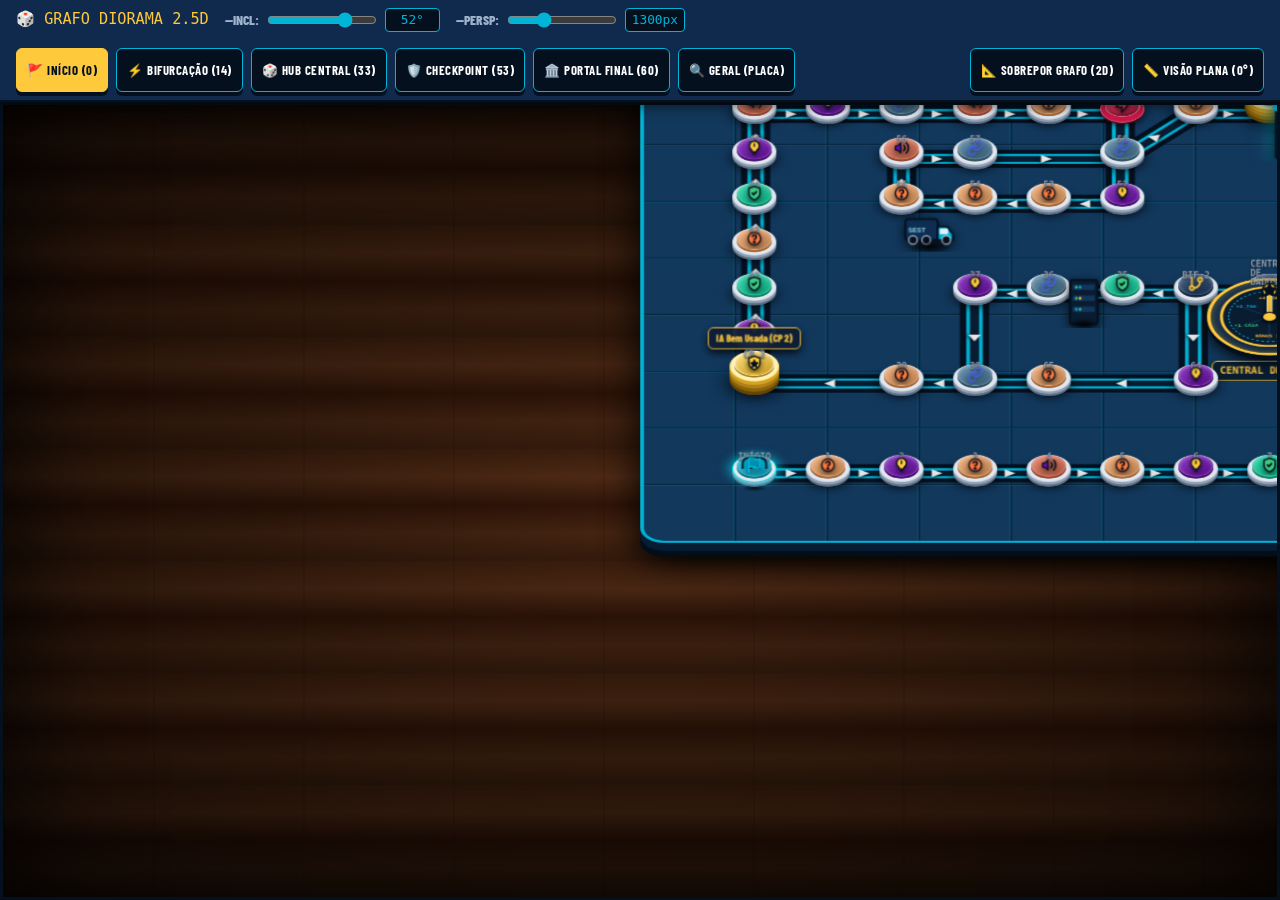
==== commit 45610dc4: "jogo-abrindo-ok" ====
--- a/debug-tabuleiro.html
+++ b/debug-tabuleiro.html
@@ -128,6 +128,7 @@
     </div>
 
     <div class="debug-control-group" style="margin-left: auto;">
+      <button class="debug-btn" id="btn-sobrepor-grafo">📐 Sobrepor Grafo (2D)</button>
       <button class="debug-btn" id="btn-toggle-plano">📏 Visão Plana (0°)</button>
     </div>
   </header>
@@ -140,8 +141,11 @@
           <div class="tabuleiro-3d" id="tabuleiro-3d">
             
             <div class="diorama-placa" id="diorama-placa">
-              <!-- Trilhos Contínuos em SVG -->
-              <svg class="trilha-caminho-svg" id="debug-trilhos-svg" viewBox="0 0 1500 1050" fill="none"></svg>
+              <!-- Trilhos Contínuos em SVG (1440x880) -->
+              <svg class="trilha-caminho-svg" id="debug-trilhos-svg" viewBox="0 0 1440 880" fill="none"></svg>
+
+              <!-- Camada de Debug 2D: Grafo Sobreposto (Arestas e centroCasa) -->
+              <svg class="debug-overlay-grafo-svg" id="debug-overlay-grafo" viewBox="0 0 1440 880" style="position: absolute; top: 0; left: 0; width: 100%; height: 100%; pointer-events: none; z-index: 50; display: none;"></svg>
 
               <!-- Props Originais Espalhados -->
               <!-- 1. Mini Ônibus SEST SENAT -->
@@ -268,42 +272,36 @@
 
   <script type="module">
     import { ICONES_SVG } from './js/ui/tabuleiro.js';
-    import { GRAFO_PADRAO, gerarTabuleiroGrafo } from './deck.js';
+    import { GRAFO_PADRAO, gerarTabuleiroGrafo, centroCasa } from './js/deck.js';
 
     const casas = GRAFO_PADRAO.casas;
     const categorias = gerarTabuleiroGrafo("2026-W46", GRAFO_PADRAO);
 
-    // 1. Gera os trilhos SVG contínuos com setas
+    // 1. Gera os trilhos SVG contínuos a partir da fonte única de verdade centroCasa()
     const svgTrilhosEl = document.getElementById('debug-trilhos-svg');
     let paths = '';
     let chevrons = '';
 
     for (const c of casas) {
       if (!c.proximos || c.proximos.length === 0) continue;
+      const pontoA = centroCasa(c);
+
       for (const proxId of c.proximos) {
         const p = casas.find(n => n.id === proxId);
         if (!p) continue;
-
-        let d = '';
-        if (c.x === p.x || c.y === p.y) {
-          d = `M ${c.x} ${c.y} L ${p.x} ${p.y}`;
-        } else {
-          if (Math.abs(c.x - p.x) > Math.abs(c.y - p.y)) {
-            d = `M ${c.x} ${c.y} L ${p.x} ${c.y} L ${p.x} ${p.y}`;
-          } else {
-            d = `M ${c.x} ${c.y} L ${c.x} ${p.y} L ${p.x} ${p.y}`;
-          }
-        }
+        const pontoB = centroCasa(p);
+
+        const d = `M ${pontoA.x} ${pontoA.y} L ${pontoB.x} ${pontoB.y}`;
 
         paths += `
-          <path d="${d}" stroke="#05101F" stroke-width="30" stroke-linecap="round" stroke-linejoin="round"/>
-          <path d="${d}" stroke="#00B4D8" stroke-width="18" stroke-linecap="round" stroke-linejoin="round"/>
-          <path d="${d}" stroke="#0A1C30" stroke-width="10" stroke-linecap="round" stroke-linejoin="round"/>
+          <path d="${d}" stroke="#05101F" stroke-width="32" stroke-linecap="round"/>
+          <path d="${d}" stroke="#00B4D8" stroke-width="18" stroke-linecap="round"/>
+          <path d="${d}" stroke="#0A1C30" stroke-width="10" stroke-linecap="round"/>
         `;
 
-        const mx = (c.x + p.x) / 2;
-        const my = (c.y + p.y) / 2;
-        const ang = Math.atan2(p.y - c.y, p.x - c.x) * 180 / Math.PI;
+        const mx = (pontoA.x + pontoB.x) / 2;
+        const my = (pontoA.y + pontoB.y) / 2;
+        const ang = Math.atan2(pontoB.y - pontoA.y, pontoB.x - pontoA.x) * 180 / Math.PI;
 
         chevrons += `
           <g transform="translate(${mx}, ${my}) rotate(${ang})">
@@ -314,11 +312,11 @@
     }
     svgTrilhosEl.innerHTML = paths + chevrons;
 
-    // 2. Renderiza as 61 Casas
+    // 2. Renderiza as Casas
     const casasContainer = document.getElementById('debug-casas-container');
     const checkpointsNomes = {
-      27: "Dado Protegido (CP 1)",
-      53: "IA Bem Usada (CP 2)",
+      20: "Dado Protegido (CP 1)",
+      40: "IA Bem Usada (CP 2)",
       60: "Guardião dos Dados (FIM)"
     };
 
@@ -326,9 +324,10 @@
       const cat = categorias[c.id] || c.tipo_fixo || 'boa_pratica';
       const icone = ICONES_SVG[cat] || ICONES_SVG.boa_pratica;
       const cpNome = checkpointsNomes[c.id];
+      const pos = centroCasa(c);
 
       return `
-        <div class="casa-nodo-pos" style="left: ${c.x}px; top: ${c.y}px;" data-id="${c.id}">
+        <div class="casa-nodo-pos" style="left: ${pos.x}px; top: ${pos.y}px;" data-id="${c.id}">
           <div class="casa-tile casa-${cat} ${c.id === 0 ? 'ativa' : ''}" id="debug-tile-${c.id}">
             <div class="casa-disco-base">
               <div class="casa-disco-topo">
@@ -453,6 +452,71 @@
       aplicarTransformacoes();
     };
 
+    // 4. Modo Sobrepor Grafo (2D - Vista de Cima)
+    const btnSobreporGrafo = document.getElementById('btn-sobrepor-grafo');
+    const overlayGrafoSvg = document.getElementById('debug-overlay-grafo');
+    let sobreporGrafoAtivo = false;
+
+    function renderizarOverlayGrafo() {
+      let linesSvg = '';
+      let dotsSvg = '';
+
+      for (const c of casas) {
+        const pa = centroCasa(c);
+
+        if (c.proximos) {
+          for (const proxId of c.proximos) {
+            const p = casas.find(n => n.id === proxId);
+            if (!p) continue;
+            const pb = centroCasa(p);
+            linesSvg += `<line x1="${pa.x}" y1="${pa.y}" x2="${pb.x}" y2="${pb.y}" stroke="#FFD166" stroke-width="4" stroke-dasharray="6 3" stroke-linecap="round"/>`;
+          }
+        }
+
+        dotsSvg += `
+          <g>
+            <circle cx="${pa.x}" cy="${pa.y}" r="15" fill="#05101F" stroke="#00F0FF" stroke-width="3"/>
+            <text x="${pa.x}" y="${pa.y + 4}" font-family="'Silkscreen', monospace, sans-serif" font-size="10" font-weight="900" fill="#FFE082" text-anchor="middle">${c.id}</text>
+          </g>
+        `;
+      }
+
+      overlayGrafoSvg.innerHTML = linesSvg + dotsSvg;
+    }
+
+    renderizarOverlayGrafo();
+
+    if (btnSobreporGrafo) {
+      btnSobreporGrafo.onclick = () => {
+        sobreporGrafoAtivo = !sobreporGrafoAtivo;
+        btnSobreporGrafo.classList.toggle('active', sobreporGrafoAtivo);
+
+        if (sobreporGrafoAtivo) {
+          sliderIncl.value = 0;
+          aplicarTransformacoes();
+          overlayGrafoSvg.style.display = 'block';
+
+          // Enquadra o tabuleiro inteiro em 2D vista de cima
+          const dispW = cenaEl.clientWidth * 0.88;
+          const dispH = cenaEl.clientHeight * 0.88;
+          const scale2D = Math.min(dispW / 1440, dispH / 880);
+
+          gsap.to(cameraEl, {
+            x: 0,
+            y: 0,
+            scale: scale2D,
+            duration: 0.6,
+            ease: "power2.out"
+          });
+        } else {
+          overlayGrafoSvg.style.display = 'none';
+          sliderIncl.value = 52;
+          aplicarTransformacoes();
+          moverCameraParaNodo(0);
+        }
+      };
+    }
+
     // Inicializa no Início (Casa 0)
     aplicarTransformacoes();
     moverCameraParaNodo(0, false);
--- a/css/style.css
+++ b/css/style.css
@@ -33,10 +33,12 @@
   --font-body: 'Barlow', -apple-system, sans-serif;
   --min-touch: 44px;
 
-  /* Câmera Diorama 2.5D por Breakpoint */
-  --incl: 55deg;
+  /* Enquadramento 2D e Câmera 2.5D por Medição */
+  --incl: 50deg;
   --persp: 1400px;
-  --escala-tabuleiro: 1;
+  --pan-x: 0px;
+  --pan-y: 0px;
+  --zoom: 1;
 }
 
 * {
--- a/css/telas.css
+++ b/css/telas.css
@@ -855,67 +855,74 @@
   border-color: var(--cyan);
 }
 
-/* Moldura e Mesa do Diorama */
+/* ==============================================================================
+   ENQUADRAMENTO POR MEDIÇÃO NA TELA (NOVA ARQUITETURA 2.5D)
+   ============================================================================== */
+
+/* 1. Viewport visível (coluna central): relative, overflow hidden, textura de mesa de madeira */
+.cena-viewport,
 .trilha-wrapper {
-  background: #061528;
+  position: relative !important;
+  overflow: hidden !important;
+  width: 100% !important;
+  height: 100% !important;
+  max-height: calc(100vh - 80px);
   border: 3px solid var(--navy-darkest);
   border-radius: 14px;
   padding: 0;
-  overflow: hidden;
-  height: 100%;
-  max-height: calc(100vh - 80px);
-  position: relative;
-  box-shadow: inset 0 0 40px rgba(0, 0, 0, 0.8), 0 6px 0 var(--navy-darkest);
-}
-
-/* Cena 3D: perspective explícita sobre MESA DE MADEIRA EM TONS QUENTES */
-.cena-tabuleiro-3d {
-  width: 100%;
-  height: 100%;
-  perspective: var(--persp);
-  perspective-origin: 50% 50%;
-  display: flex;
-  justify-content: center;
-  align-items: center;
-  position: relative;
-  overflow: hidden;
-  /* TEXTURA DE MESA DE MADEIRA EM TONS QUENTES (CONTRASTE QUENTE/FRIO) */
+  /* TEXTURA DE MESA DE MADEIRA EM TONS QUENTES */
   background:
     radial-gradient(ellipse at 50% 50%, rgba(0, 0, 0, 0.1) 0%, rgba(0, 0, 0, 0.72) 100%),
     repeating-linear-gradient(90deg, rgba(30, 15, 6, 0.15) 0px, rgba(30, 15, 6, 0.15) 2px, transparent 2px, transparent 150px),
     repeating-linear-gradient(0deg, #3D1F0E 0px, #4F2A14 28px, #361709 56px, #593018 84px, #44220E 112px) !important;
-  box-shadow: inset 0 0 120px rgba(0, 0, 0, 0.88);
-  transition: transform 0.3s ease;
+  box-shadow: inset 0 0 120px rgba(0, 0, 0, 0.88), 0 6px 0 var(--navy-darkest);
+}
+
+/* 2. Enquadramento 2D: SÓ translate(pan-x, pan-y) scale(zoom). É o ÚNICO elemento que a câmera mexe */
+.enquadramento {
+  position: absolute;
+  left: 0;
+  top: 0;
+  width: 1440px;
+  height: 880px;
+  transform-origin: 0 0;
+  transform: translate(var(--pan-x, 0px), var(--pan-y, 0px)) scale(var(--zoom, 1));
+  will-change: transform;
+}
+
+/* 3. Cena 3D: perspective fixa; NADA de translate de câmera aqui */
+.cena,
+.cena-tabuleiro-3d {
+  position: absolute;
+  left: 0;
+  top: 0;
+  width: 1440px;
+  height: 880px;
+  perspective: var(--persp, 1400px);
+  perspective-origin: 50% 50%;
+  transform-style: preserve-3d;
+  pointer-events: none;
+  background: transparent !important;
+  box-shadow: none !important;
 }
 
 /* Foco na Carta (Leve escurecimento sem blur pesado) */
 .cena-tabuleiro-3d.cena-foco-carta {
   filter: brightness(0.5);
-  transform: scale(0.98);
-}
-
-/* CÂMERA: Ponto central rigorosamente no centro da .cena (left: 50%; top: 50%) */
-.tabuleiro-camera {
-  transform-style: preserve-3d;
-  will-change: transform;
-  position: absolute;
-  left: 50%;
-  top: 50%;
-  width: 0;
-  height: 0;
-  max-width: none;
-  transform-origin: 0 0;
-}
-
-/* MESA INCLINADA 3D: Origem (0, 0), transladada por (-X, -Y) da casa atual (1440x880 px) */
+}
+
+/* 4. Plano 3D: rotateX(var(--incl)) FIXO, transform-origin: 50% 50%; NUNCA ANIMADO */
+.plano,
 .tabuleiro-3d {
-  width: 1440px;
-  height: 880px;
-  transform-style: preserve-3d;
-  transform-origin: 0 0;
   position: absolute;
   left: 0;
   top: 0;
+  width: 1440px;
+  height: 880px;
+  transform-origin: 50% 50%;
+  transform: rotateX(var(--incl, 50deg));
+  transform-style: preserve-3d;
+  pointer-events: auto;
   will-change: transform;
 }
 
@@ -1177,18 +1184,18 @@
   z-index: 30;
 }
 
-/* Armadilha: Disco Afundado (-6px) */
+/* Armadilha: Disco Vermelho Levemente Rebaixado (8px acima da faixa, mas abaixo das casas padrão de 14px) */
 .casa-tile.casa-armadilha .casa-disco-base {
-  transform: translateZ(-6px);
-  background: #2D141C;
-  border-color: rgba(239, 71, 111, 0.6);
-  box-shadow: inset 0 4px 10px rgba(0, 0, 0, 0.9),
-              inset 0 0 6px rgba(239, 71, 111, 0.45),
-              0 2px 4px rgba(0, 0, 0, 0.5);
+  transform: translateZ(8px);
+  background: #C9184A;
+  border-color: #FF758F;
+  box-shadow: 0 3px 0 #590D22, 0 6px 10px rgba(0, 0, 0, 0.7);
 }
 
 .casa-tile.casa-armadilha .casa-disco-topo {
-  box-shadow: inset 0 3px 6px rgba(0, 0, 0, 0.8);
+  background: linear-gradient(145deg, #FF4D6D 0%, #A4133C 100%);
+  border: 1.5px solid #FF8FA3;
+  box-shadow: inset 0 2px 4px rgba(255, 255, 255, 0.3), inset 0 -2px 4px rgba(0, 0, 0, 0.6);
 }
 
 /* BILLBOARD: Ícones e Números Em Pé (Leitura Perfeita) */
@@ -1588,11 +1595,8 @@
 .trilha-wrapper.visao-plana {
   --incl: 0deg !important;
   --persp: 99999px !important;
-}
-
-.trilha-wrapper.visao-plana #tabuleiro-3d {
-  transform: none !important;
-  transform-origin: 50% 50% !important;
+  --cam-x: 720px !important;
+  --cam-y: 440px !important;
 }
 
 .trilha-wrapper.visao-plana .billboard {
@@ -1605,23 +1609,8 @@
 }
 
 .trilha-wrapper.visao-plana .cena-tabuleiro-3d {
-  perspective: none !important;
   background-image: none !important;
   background-color: var(--navy-bg) !important;
-  padding: 8px;
-  filter: none !important;
-  transform: none !important;
-}
-
-.trilha-wrapper.visao-plana .tabuleiro-camera,
-.trilha-wrapper.visao-plana .tabuleiro-3d,
-.trilha-wrapper.visao-plana .diorama-placa {
-  transform: none !important;
-  max-width: 100% !important;
-  padding: 0 !important;
-  box-shadow: none !important;
-  border: none !important;
-  background: transparent !important;
 }
 
 .trilha-wrapper.visao-plana .casa-tile {
@@ -1667,12 +1656,20 @@
    CONTROLES FLUTUANTES, MODAL DE BIFURCAÇÃO & CENTRAL DE DADOS
    ============================================================================== */
 
-/* Botão Flutuante: "Ver Tabuleiro Todo (3s)" */
-.btn-visao-geral-3s {
+/* Controles Flutuantes da Câmera (Inferior Direito) */
+.controles-camera-flutuantes {
   position: absolute;
   bottom: 16px;
   right: 16px;
   z-index: 50;
+  display: flex;
+  align-items: center;
+  gap: 10px;
+}
+
+.btn-visao-geral-3s,
+.btn-toggle-camera-modo {
+  position: relative;
   background: rgba(10, 28, 48, 0.94);
   border: 2px solid var(--cyan);
   color: var(--cyan);
@@ -1691,11 +1688,23 @@
   backdrop-filter: blur(4px);
 }
 
+.btn-toggle-camera-modo {
+  border-color: var(--gold);
+  color: var(--gold);
+}
+
 .btn-visao-geral-3s:hover {
   background: var(--cyan);
   color: var(--navy-darkest);
   transform: translateY(-2px);
   box-shadow: 0 8px 18px rgba(0, 180, 216, 0.4);
+}
+
+.btn-toggle-camera-modo:hover {
+  background: var(--gold);
+  color: var(--navy-darkest);
+  transform: translateY(-2px);
+  box-shadow: 0 8px 18px rgba(255, 201, 60, 0.4);
 }
 
 .btn-visao-geral-3s.ativo-timer {
@@ -2492,10 +2501,471 @@
   .peao-tabuleiro,
   .spinner-circulo,
   .badge-pular-aviso,
-  .token-float-popup {
+  .token-float-popup,
+  .avatar-previa-wrapper,
+  .peao-corpo-wrapper {
     animation: none !important;
     transition: none !important;
     transform: none !important;
   }
 }
 
+/* ==============================================================================
+   CRIADOR DE PERSONAGEM (AVATAR CHIBI 3D) & ELEMENTOS VISUAIS
+   ============================================================================== */
+
+/* Modal do Criador */
+.modal-avatar-backdrop {
+  z-index: 1500;
+  display: none;
+  align-items: center;
+  justify-content: center;
+  padding: 16px;
+  background: rgba(3, 10, 20, 0.88);
+  backdrop-filter: blur(8px);
+}
+
+.modal-avatar-backdrop.ativo {
+  display: flex !important;
+}
+
+.criador-avatar-dialog {
+  max-width: 920px;
+  width: 100%;
+  max-height: 90vh;
+  display: flex;
+  flex-direction: column;
+  background: var(--navy-panel);
+  border: 3px solid var(--navy-darkest);
+  border-radius: 16px;
+  box-shadow: 0 12px 32px rgba(0, 0, 0, 0.9), 0 0 24px rgba(0, 180, 216, 0.25);
+  overflow: hidden;
+}
+
+.criador-avatar-header {
+  background: #061528;
+  border-bottom: 2px solid var(--navy-darkest);
+  padding: 14px 20px;
+  display: flex;
+  align-items: center;
+  justify-content: space-between;
+}
+
+.criador-avatar-body {
+  display: grid;
+  grid-template-columns: 280px 1fr;
+  gap: 20px;
+  padding: 20px;
+  overflow-y: auto;
+  max-height: calc(90vh - 140px);
+}
+
+@media (max-width: 768px) {
+  .criador-avatar-body {
+    display: flex;
+    flex-direction: column;
+    gap: 16px;
+    padding: 14px;
+  }
+}
+
+/* Coluna de Prévia do Avatar */
+.criador-previa-coluna {
+  display: flex;
+  flex-direction: column;
+  align-items: center;
+  gap: 12px;
+}
+
+.avatar-podio-box {
+  width: 100%;
+  height: 250px;
+  background: radial-gradient(circle at 50% 45%, #103254 0%, #061528 85%);
+  border: 2px solid var(--navy-darkest);
+  border-radius: 14px;
+  position: relative;
+  display: flex;
+  align-items: center;
+  justify-content: center;
+  overflow: hidden;
+  box-shadow: inset 0 0 30px rgba(0, 0, 0, 0.8);
+}
+
+.avatar-podio-luz {
+  position: absolute;
+  top: 10px;
+  width: 140px;
+  height: 140px;
+  border-radius: 50%;
+  background: radial-gradient(circle, rgba(0, 180, 216, 0.28) 0%, transparent 70%);
+  pointer-events: none;
+}
+
+.avatar-previa-wrapper {
+  width: 170px;
+  height: 190px;
+  z-index: 10;
+  display: flex;
+  align-items: center;
+  justify-content: center;
+  animation: avatar-podio-bounce 2.6s infinite ease-in-out;
+}
+
+@keyframes avatar-podio-bounce {
+  0%, 100% { transform: translateY(0px) rotate(0deg); }
+  50% { transform: translateY(-7px) rotate(0.6deg); }
+}
+
+.avatar-chibi-svg {
+  width: 100%;
+  height: 100%;
+  display: block;
+  filter: drop-shadow(0 4px 10px rgba(0, 0, 0, 0.7));
+}
+
+.criador-botoes-rapidos {
+  display: flex;
+  gap: 10px;
+  width: 100%;
+}
+
+.criador-botoes-rapidos .btn {
+  flex: 1;
+}
+
+.avatar-selo-marca-info {
+  font-size: 0.75rem;
+  color: var(--text-dim);
+  display: flex;
+  align-items: center;
+  justify-content: center;
+}
+
+/* Coluna de Opções e Abas */
+.criador-opcoes-coluna {
+  display: flex;
+  flex-direction: column;
+  gap: 14px;
+  min-width: 0;
+}
+
+.avatar-abas-nav {
+  display: flex;
+  gap: 6px;
+  overflow-x: auto;
+  padding-bottom: 6px;
+  border-bottom: 2px solid var(--navy-darkest);
+}
+
+.avatar-aba-btn {
+  background: #081B30;
+  color: var(--text-muted);
+  border: 1.5px solid var(--border-arcade);
+  border-radius: 8px;
+  padding: 8px 14px;
+  font-family: var(--font-title);
+  font-size: 0.95rem;
+  font-weight: 800;
+  cursor: pointer;
+  white-space: nowrap;
+  transition: all 0.2s ease;
+  display: flex;
+  align-items: center;
+  gap: 6px;
+}
+
+.avatar-aba-btn:hover {
+  border-color: var(--cyan);
+  color: var(--text-white);
+  background: #0E2C4D;
+}
+
+.avatar-aba-btn.ativa {
+  background: var(--cyan);
+  color: var(--navy-darkest);
+  border-color: var(--cyan);
+  box-shadow: 0 0 12px rgba(0, 180, 216, 0.4);
+}
+
+.avatar-aba-painel {
+  display: flex;
+  flex-direction: column;
+  gap: 16px;
+  overflow-y: auto;
+  max-height: 380px;
+  padding-right: 4px;
+}
+
+.avatar-secao-grupo {
+  display: flex;
+  flex-direction: column;
+  gap: 8px;
+}
+
+.avatar-grupo-rotulo {
+  font-family: var(--font-title);
+  font-size: 0.85rem;
+  font-weight: 800;
+  text-transform: uppercase;
+  letter-spacing: 0.5px;
+  color: var(--gold);
+}
+
+/* Grade de Botões Cards */
+.avatar-grade-opcoes {
+  display: grid;
+  grid-template-columns: repeat(auto-fit, minmax(110px, 1fr));
+  gap: 8px;
+}
+
+.avatar-botoes-corpo-grid {
+  display: grid;
+  grid-template-columns: 1fr 1fr;
+  gap: 10px;
+}
+
+.btn-opcao-card {
+  background: var(--navy-card);
+  border: 2px solid var(--navy-darkest);
+  border-radius: 10px;
+  padding: 10px 8px;
+  color: var(--text-white);
+  font-family: var(--font-body);
+  font-size: 0.85rem;
+  font-weight: 700;
+  cursor: pointer;
+  display: flex;
+  flex-direction: column;
+  align-items: center;
+  justify-content: center;
+  gap: 4px;
+  text-align: center;
+  transition: all 0.2s ease;
+}
+
+.btn-opcao-card:hover {
+  border-color: var(--cyan);
+  background: #11335A;
+  transform: translateY(-2px);
+}
+
+.btn-opcao-card.selecionado {
+  border-color: var(--gold);
+  background: rgba(255, 201, 60, 0.15);
+  color: var(--gold);
+  box-shadow: 0 0 10px rgba(255, 201, 60, 0.3);
+}
+
+/* Swatches de Pele e Cores */
+.avatar-paleta-pele-grid,
+.avatar-paleta-cores-grid {
+  display: grid;
+  grid-template-columns: repeat(auto-fill, minmax(42px, 1fr));
+  gap: 8px;
+}
+
+.avatar-swatch-pele,
+.avatar-swatch-cor {
+  width: 44px;
+  height: 44px;
+  border-radius: 50%;
+  border: 3px solid var(--navy-darkest);
+  cursor: pointer;
+  display: flex;
+  align-items: center;
+  justify-content: center;
+  box-shadow: 0 3px 0 var(--navy-darkest);
+  transition: all 0.2s ease;
+  position: relative;
+}
+
+.avatar-swatch-pele:hover,
+.avatar-swatch-cor:hover {
+  transform: scale(1.1);
+  border-color: var(--cyan);
+}
+
+.avatar-swatch-pele.selecionado,
+.avatar-swatch-cor.selecionado {
+  transform: scale(1.15);
+  border-color: var(--gold);
+  box-shadow: 0 0 12px rgba(255, 201, 60, 0.6);
+}
+
+.swatch-check {
+  font-family: var(--font-pixel);
+  font-size: 0.8rem;
+  font-weight: 900;
+  color: #05101F;
+  text-shadow: 0 0 3px #FFFFFF;
+}
+
+/* Rodapé do Modal */
+.criador-avatar-footer {
+  background: #061528;
+  border-top: 2px solid var(--navy-darkest);
+  padding: 14px 20px;
+  display: flex;
+  align-items: center;
+  justify-content: flex-end;
+  gap: 12px;
+}
+
+/* ==============================================================================
+   AVATAR NO TABULEIRO (PEÃO BILLBOARD MINIATURA 3D)
+   ============================================================================== */
+.peao-avatar-wrapper {
+  position: absolute;
+  top: 50%;
+  left: 50%;
+  transform: translate(-50%, -50%);
+  width: 52px;
+  height: 70px;
+  pointer-events: none;
+  z-index: 60;
+  transform-style: preserve-3d;
+}
+
+.peao-avatar-wrapper .peao-corpo-wrapper {
+  width: 52px;
+  height: 70px;
+  transform: rotateX(calc(-1 * var(--incl)));
+  transform-origin: center 60px;
+  will-change: transform;
+}
+
+.peao-avatar-wrapper.peao-reacao-comemorando .peao-corpo-wrapper {
+  animation: avatar-peao-comemorar 0.5s infinite alternate ease-in-out;
+}
+
+@keyframes avatar-peao-comemorar {
+  0% { transform: rotateX(calc(-1 * var(--incl))) translateY(0) scale(1); }
+  100% { transform: rotateX(calc(-1 * var(--incl))) translateY(-10px) scale(1.08); }
+}
+
+.peao-avatar-wrapper.peao-reacao-assustado .peao-corpo-wrapper {
+  animation: avatar-peao-tremer 0.12s infinite alternate ease-in-out;
+}
+
+@keyframes avatar-peao-tremer {
+  0% { transform: rotateX(calc(-1 * var(--incl))) rotateZ(-5deg) translateX(-2px); }
+  100% { transform: rotateX(calc(-1 * var(--incl))) rotateZ(5deg) translateX(2px); }
+}
+
+/* ==============================================================================
+   MOLDURAS DE BUSTO (HUD E RANKING)
+   ============================================================================== */
+.avatar-busto-moldura {
+  width: 44px;
+  height: 44px;
+  border-radius: 50%;
+  background: radial-gradient(circle, #0F2D4C 0%, #061528 100%);
+  border: 2px solid var(--cyan);
+  box-shadow: 0 3px 6px rgba(0, 0, 0, 0.6);
+  display: flex;
+  align-items: center;
+  justify-content: center;
+  overflow: hidden;
+  flex-shrink: 0;
+}
+
+.avatar-busto-moldura.grande {
+  width: 64px;
+  height: 64px;
+  border-width: 2.5px;
+  border-color: var(--gold);
+}
+
+.avatar-busto-moldura.ranking-item {
+  width: 36px;
+  height: 36px;
+  border-width: 1.5px;
+}
+
+/* ==============================================================================
+   PÓDIO DO RANKING (TOP 3 COM MINIATURAS CHIBI INTEIRAS)
+   ============================================================================== */
+.ranking-podio-container {
+  display: flex;
+  align-items: flex-end;
+  justify-content: center;
+  gap: 14px;
+  margin: 16px 0 24px 0;
+  padding: 10px 0;
+}
+
+.podio-coluna {
+  display: flex;
+  flex-direction: column;
+  align-items: center;
+  text-align: center;
+  flex: 1;
+  max-width: 130px;
+}
+
+.podio-miniatura-box {
+  width: 90px;
+  height: 110px;
+  display: flex;
+  align-items: center;
+  justify-content: center;
+  margin-bottom: -10px;
+  z-index: 5;
+  filter: drop-shadow(0 6px 10px rgba(0, 0, 0, 0.8));
+}
+
+.podio-bloco {
+  width: 100%;
+  border-radius: 10px 10px 4px 4px;
+  border: 2px solid var(--navy-darkest);
+  display: flex;
+  flex-direction: column;
+  align-items: center;
+  justify-content: center;
+  padding: 10px 6px;
+  box-shadow: 0 6px 0 var(--navy-darkest);
+}
+
+.podio-coluna.lugar-1 .podio-bloco {
+  height: 105px;
+  background: linear-gradient(180deg, #FFE082 0%, #FFC93C 60%, #D4A325 100%);
+  color: var(--navy-darkest);
+}
+
+.podio-coluna.lugar-2 .podio-bloco {
+  height: 85px;
+  background: linear-gradient(180deg, #E2E8F0 0%, #CBD5E1 60%, #94A3B8 100%);
+  color: var(--navy-darkest);
+}
+
+.podio-coluna.lugar-3 .podio-bloco {
+  height: 70px;
+  background: linear-gradient(180deg, #D4A373 0%, #BC6C25 60%, #8A4B15 100%);
+  color: #FFFFFF;
+}
+
+.podio-numero {
+  font-family: var(--font-pixel);
+  font-size: 1.4rem;
+  font-weight: 900;
+  line-height: 1;
+}
+
+.podio-jogador-nome {
+  font-family: var(--font-title);
+  font-size: 0.85rem;
+  font-weight: 800;
+  max-width: 100px;
+  white-space: nowrap;
+  overflow: hidden;
+  text-overflow: ellipsis;
+  margin-top: 4px;
+}
+
+.podio-pontos {
+  font-family: var(--font-pixel);
+  font-size: 0.8rem;
+  font-weight: 700;
+}
+
+
